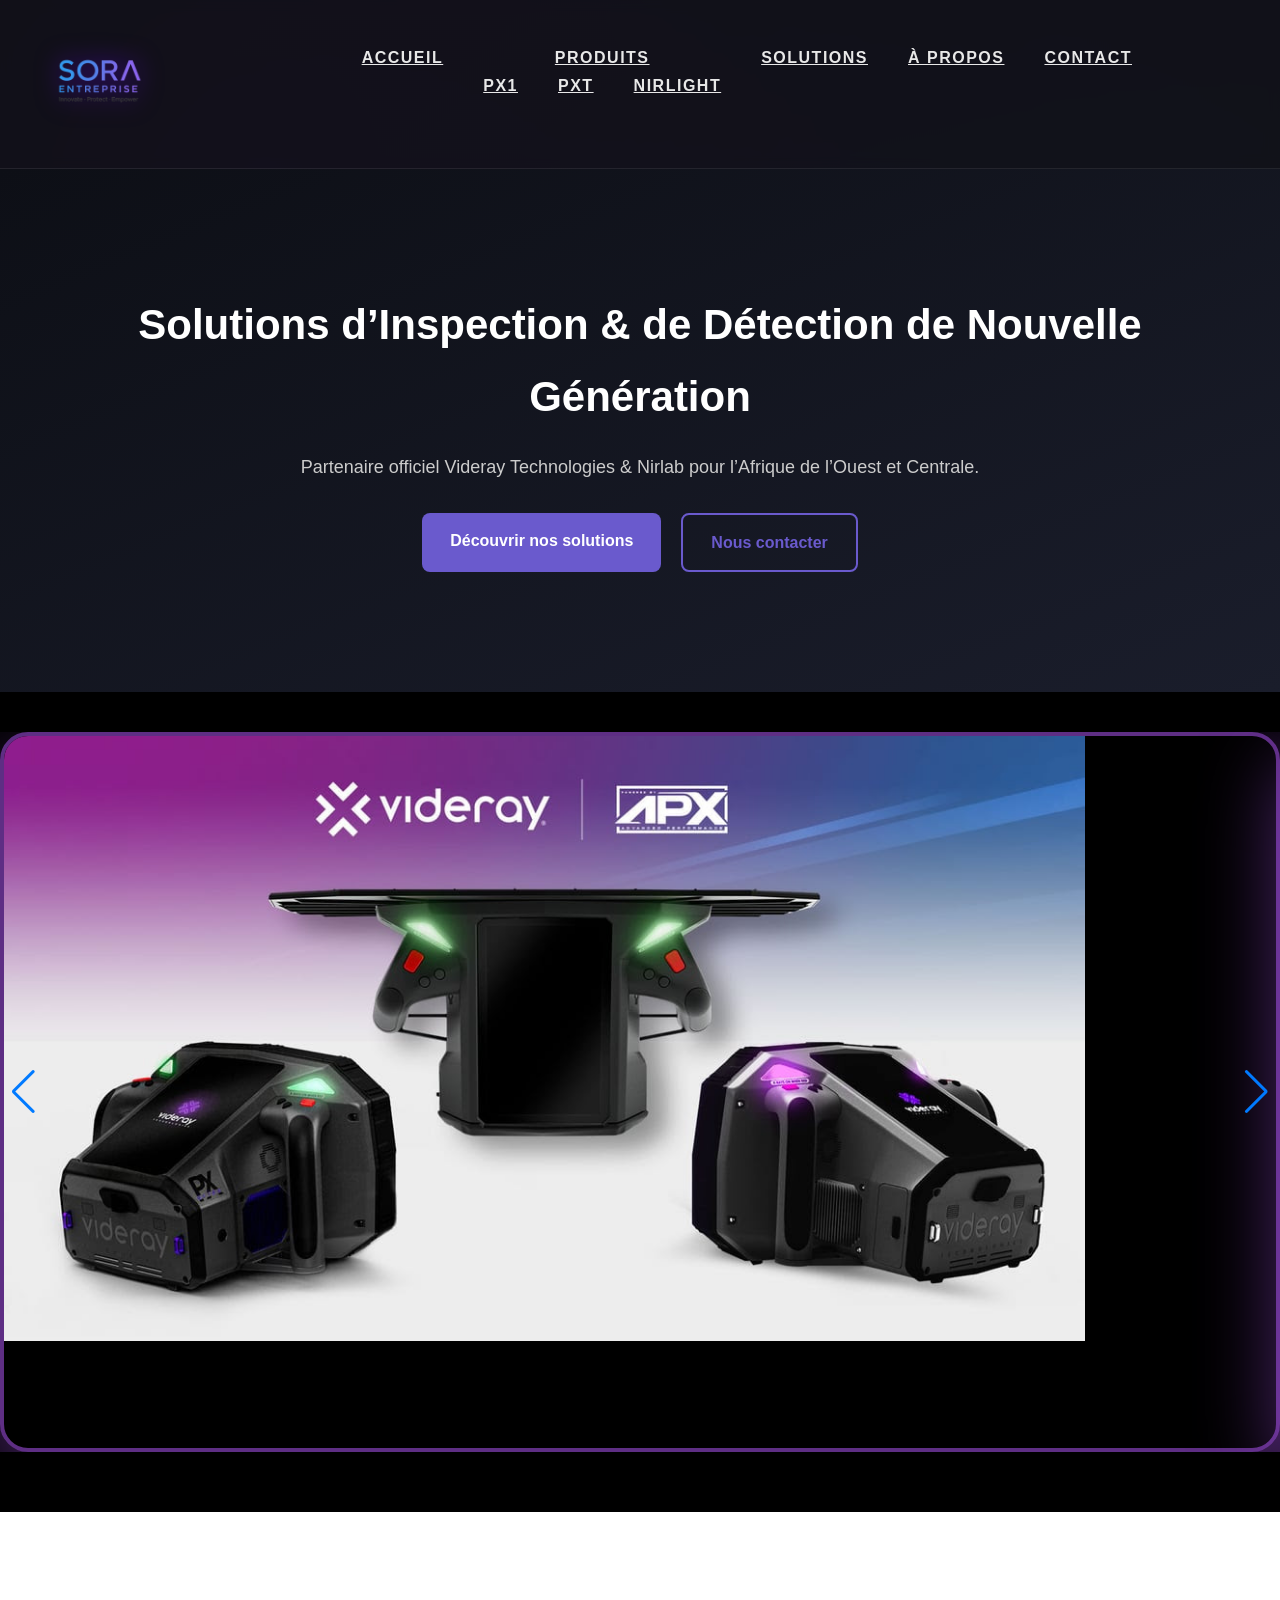
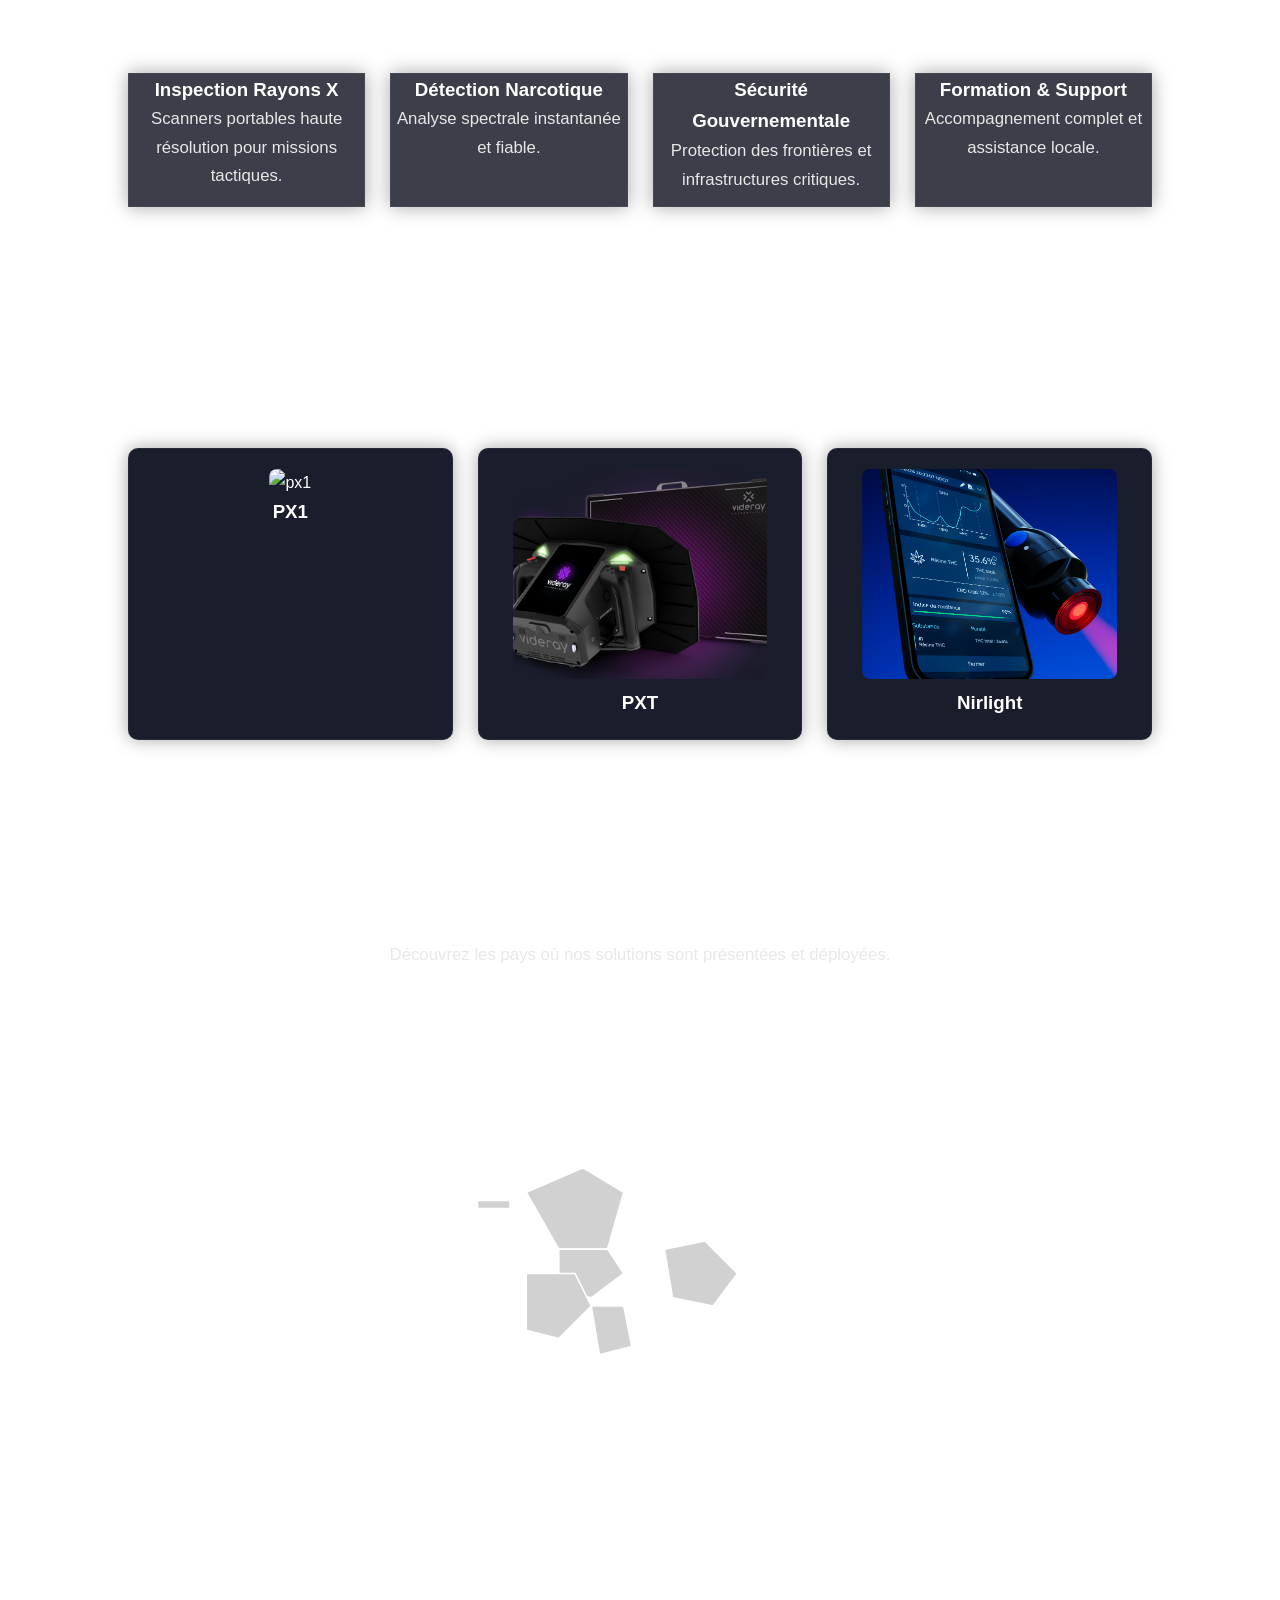
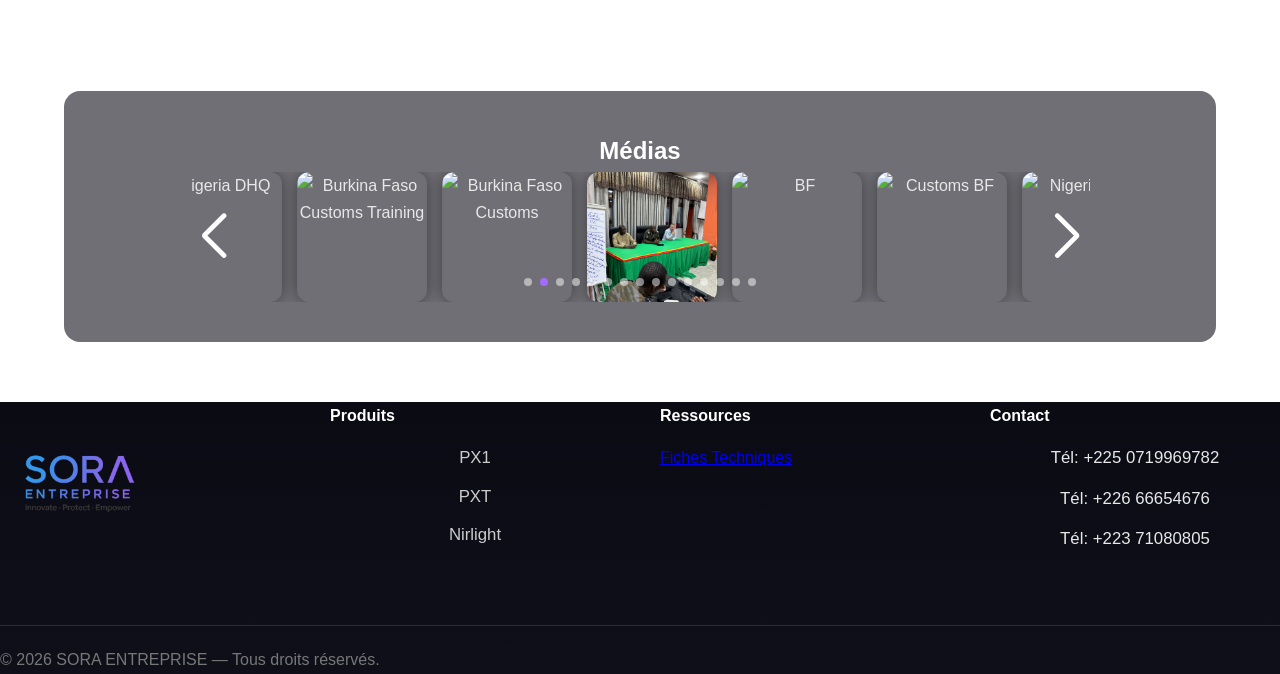
==== index.html @ 028296e5 "index.html update" ====
<!DOCTYPE html>
<html lang="fr">
<head>
    <meta charset="UTF-8">
    <meta name="viewport" content="width=device-width, initial-scale=1.0">
    <title>SORA ENTREPRISE – Solutions d’Inspection & Détection</title>
    <meta name="description" content="Solutions d’inspection, de détection et de sécurité pour les gouvernements, les douanes et les infrastructures critiques en Afrique de l’Ouest et Centrale.">
    <meta name="keywords" content="inspection rayons x, détection narcotique, sécurité Afrique, contrôle aux frontières, anti-contrebande, Videray, Nirlab">
    <link rel="stylesheet" href="https://unpkg.com/swiper/swiper-bundle.min.css">
    <link rel="stylesheet" href="styles.css">
</head>
<body>
<header>
    <div class="logo">
        <img src="logo.png" alt="logo">
    </div>
    <div class="mobile-menu-icon" onclick="toggleMenu()">☰</div>

    <nav>
        <ul>
            <li><a href="index.html" class="active">Accueil</a></li>

            <li class="dropdown">
                <a href="#">Produits</a>
                <ul class="dropdown-menu">
                    <li><a href="px1.html">PX1</a></li>
                    <li><a href="pxt.html">PXT</a></li>
                    <li><a href="nirlight.html">Nirlight</a></li>
                </ul>
            </li>

            <li><a href="solutions.html">Solutions</a></li>
            <li><a href="about.html">À propos</a></li>
            <li><a href="contact.html">Contact</a></li>

            <li class="lang-switch">
                <a href="index.html" class="flag fr"></a>
                <a href="en/index.html" class="flag en"></a>
            </li>
        </ul>
    </nav>
</header>
    
<!-- HERO -->
<section class="hero">
    <div class="hero-content">
        <h1>Solutions d’Inspection & de Détection de Nouvelle Génération</h1>
        <p>Partenaire officiel Videray Technologies & Nirlab pour l’Afrique de l’Ouest et Centrale.</p>

        <div class="hero-buttons">
            <a href="solutions.html" class="btn-primary">Découvrir nos solutions</a>
            <a href="contact.html" class="btn-secondary">Nous contacter</a>
        </div>
    </div>

</section>
<!-- SLIDER PRINCIPAL -->
<section class="modern-slider-section" id="accueil">
    <div class="swiper main-slider">
        <div class="swiper-wrapper">
            <div class="swiper-slide">
                <video autoplay muted loop playsinline poster="APX.jpg">
                    <source src="Media1 PX.mp4" type="video/mp4">
                </video>
            </div>
            <div class="swiper-slide">
                <video autoplay muted loop playsinline poster="APX.jpg">
                    <source src="ULTRA.mp4" type="video/mp4">
                </video>
            </div>   
            <div class="swiper-slide">
                <video autoplay muted loop playsinline poster="APX.jpg">
                    <source src="nirlab video.mp4" type="video/mp4">
                </video>
            </div>
            <div class="swiper-slide">
                <video autoplay muted loop playsinline poster="APX.jpg">
                    <source src="BANNER-4-PXT.mp4" type="video/mp4">
                </video>
            </div>
             <div class="swiper-slide">
                <video autoplay muted loop playsinline poster="APX.jpg">
                    <source src="LOGO-PXT-ANIMATION.mp4" type="video/mp4">
                </video>
            </div>
            <div class="swiper-slide">
                <img src="SEE THROUGH 1.jpg" alt="SEE THROUGH 1">
            </div>
     
        </div>
        <div class="swiper-button-next"></div>
        <div class="swiper-button-prev"></div>
        <div class="swiper-pagination"></div>
    </div>
</section>
        
<section class="solutions-home">
    <h2>Nos Solutions</h2>
    
    <div class="solutions-grid">
        <div class="solution-card">
            <h3>Inspection Rayons X</h3>
            <p>Scanners portables haute résolution pour missions tactiques.</p>
        </div>

        <div class="solution-card">
            <h3>Détection Narcotique</h3>
            <p>Analyse spectrale instantanée et fiable.</p>
        </div>

        <div class="solution-card">
            <h3>Sécurité Gouvernementale</h3>
            <p>Protection des frontières et infrastructures critiques.</p>
        </div>

        <div class="solution-card">
            <h3>Formation & Support</h3>
            <p>Accompagnement complet et assistance locale.</p>
        </div>
    </div>
</section>

<section class="products-home">
    <h2>Nos Produits</h2>

    <div class="products-grid">
        <a href="px1.html" class="product-card">
            <img src="px1.png" alt="px1">
            <h3>PX1</h3>
        </a>

        <a href="pxt.html" class="product-card">
            <img src="PXT.png" alt="PXT">
            <h3>PXT</h3>
        </a>

        <a href="nirlight.html" class="product-card">
            <img src="NIRLIGHT.png" alt="NIRLIGHT">
            <h3>Nirlight</h3>
        </a>
    </div>
</section>

<section class="africa-map-section">
    <h2>Présence en Afrique</h2>
    <p>Découvrez les pays où nos solutions sont présentées et déployées.</p>

    <div id="africa-map">

           <svg class="africa-map" viewBox="0 0 800 800">

    <!-- Mali -->
    <path id="ML" class="country" d="M260 260 L330 230 L380 260 L360 330 L300 330 Z" />

    <!-- Burkina Faso -->
    <path id="BF" class="country" d="M300 330 L360 330 L380 360 L340 390 L300 380 Z" />

    <!-- Côte d'Ivoire -->
    <path id="CI" class="country" d="M260 360 L320 360 L340 400 L300 440 L260 430 Z" />

    <!-- Ghana -->
    <path id="GH" class="country" d="M340 400 L380 400 L390 450 L350 460 Z" />

    <!-- Nigeria -->
    <path id="NGA" class="country" d="M430 330 L480 320 L520 360 L490 400 L440 390 Z" />

    <!-- Gambie -->
    <path id="GMB" class="country" d="M200 270 L240 270 L240 280 L200 280 Z" />

</svg>
    </div>
    <div id="country-info" class="country-info">
        <h3 id="country-name"></h3>
        <p id="country-details"></p>
    </div>
</section>
    
<section class="media-section">
    <h2>Médias</h2>

    <div class="media-slider swiper">
        
        <!-- WRAPPER -->
        <div class="swiper-wrapper">

            <div class="swiper-slide media-slide">
                <img src="ASEC 2025- Ethiopia.jpeg" alt="ASEC 2025- Ethiopia" onclick="openLightbox(this)">
            </div>

            <div class="swiper-slide media-slide">
                <img src="Nigeria DHQ.jpeg" alt="Nigeria DHQ" onclick="openLightbox(this)">
            </div>

            <div class="swiper-slide media-slide">
                <img src="Burkina Faso Customs Training.jpg" alt="Burkina Faso Customs Training" onclick="openLightbox(this)">
            </div>

            <div class="swiper-slide media-slide">
                <img src="Burkina Faso Customs.jpg" alt="Burkina Faso Customs" onclick="openLightbox(this)">
            </div>

            <div class="swiper-slide media-slide">
                <img src="Customs Training BF.jpg" alt="Customs Training BF" onclick="openLightbox(this)">
            </div>

            <div class="swiper-slide media-slide">
                <img src="BF.jpg" alt="BF" onclick="openLightbox(this)">
            </div>

            <div class="swiper-slide media-slide">
                <img src="Customs BF.jpg" alt="Customs BF" onclick="openLightbox(this)">
            </div>

            <div class="swiper-slide media-slide">
                <img src="Nigeria DHQ.jpeg" alt="Nigeria DHQ" onclick="openLightbox(this)">
            </div>

            <div class="swiper-slide media-slide">
                <img src="Nigeria DHQ Demo (2).jpeg" alt="Nigeria DHQ Demo (2)" onclick="openLightbox(this)">
            </div>

            <div class="swiper-slide media-slide">
                <img src="Nigeria DHQ Demo.jpeg" alt="Nigeria DHQ Demo" onclick="openLightbox(this)">
            </div>

            <div class="swiper-slide media-slide">
                <img src="Cote d'ivoire Training.jpeg" alt="Cote d'ivoire Training" onclick="openLightbox(this)">
            </div>

            <div class="swiper-slide media-slide">
                <img src="GSPR Traning- CI.jpeg" alt="GSPR Traning- CI" onclick="openLightbox(this)">
            </div>

            <div class="swiper-slide media-slide">
                <img src="CI Training.jpeg" alt="CI Training" onclick="openLightbox(this)">
            </div>

            <div class="swiper-slide media-slide">
                <img src="Training GSPR- CI.jpeg" alt="Training GSPR- CI" onclick="openLightbox(this)">
            </div>

            <div class="swiper-slide media-slide">
                <img src="ASEC 2025 Addis.jpeg" alt="ASEC 2025 Addis" onclick="openLightbox(this)">
            </div>

        </div>

        <!-- BOUTONS -->
        <div class="swiper-button-next media-next"></div>
        <div class="swiper-button-prev media-prev"></div>

        <!-- PAGINATION -->
        <div class="swiper-pagination media-pagination"></div>

    </div>
</section>
    
<footer class="footer">
    <div class="footer-container">

        <div class="footer-col">
            <img src="logo.png" alt="logo" class="footer-logo">
        </div>

        <div class="footer-col">
            <h4>Produits</h4>
            <ul>
                <li><a href="px1.html">PX1</a></li>
                <li><a href="pxt.html">PXT</a></li>
                <li><a href="nirlight.html">Nirlight</a></li>
            </ul>
        </div>

        <div class="footer-col">
            <h4>Ressources</h4>
            <ul>
                <a href="fiches-techniques">Fiches Techniques</a>
            </ul>
        </div>

        <div class="footer-col">
            <h4>Contact</h4>
            <p>Tél: +225 0719969782</p>
            <p>Tél: +226 66654676</p>
            <p>Tél: +223 71080805</p>
        </div>

    </div>

    <div class="footer-bottom">
          © 2026 SORA ENTREPRISE — Tous droits réservés.
    </div>
</footer>

<script src="https://unpkg.com/swiper/swiper-bundle.min.js"></script>
<script src="script.js"></script>

<div id="lightbox" class="lightbox">
    <img id="lightbox-img" src="">
</div>

</body>
</html>
---- styles.css ----
/* RESET */
* {
    margin: 0;
    padding: 0;
    box-sizing: border-box;
}

/* BACKGROUND PREMIUM (Option 1) */
body {
    font-family: 'Inter', sans-serif;
    background: linear-gradient(135deg, #0f0f17, #1a1033, #0d1a2b);
    background-attachment: fixed;
    color: #e8e8e8;
    line-height: 1.7;
}

/* Effet lumineux subtil */
body::before {
    content: "";
    position: fixed;
    inset: 0;
    background: radial-gradient(circle at 20% 20%, rgba(106,0,255,0.15), transparent 60%),
                radial-gradient(circle at 80% 80%, rgba(0,180,255,0.12), transparent 60%);
    pointer-events: none;
    z-index: -1;
}

h1, h2, h3 {
    font-family: 'Poppins', sans-serif;
    font-weight: 700;
    color: #ffffff;
}

p, li {
    text-align: Center;
    font-size: 1.05rem;
    margin-bottom: 12px;
}
header {
    background: rgba(17,18,22,0.85);
    backdrop-filter: blur(6px);
    padding: 20px 40px;
    border-bottom: 1px solid rgba(255,255,255,0.08);
    display: flex;
    justify-content: space-between;
    align-items: center;
    position: sticky;
    top: 0;
    z-index: 999;
    animation: headerFade 0.8s ease forwards;
    opacity: 0;
    transform: translateY(-20px);
}

@keyframes headerFade {
    to { opacity: 1; transform: translateY(0); }
}

/* LOGO AGRANDI */
.logo img {
    height: 120px;
    filter: drop-shadow(0 0 12px rgba(106,0,255,0.6));
    transition: 0.3s ease;
}

.logo img:hover {
    transform: scale(1.05);
    filter: drop-shadow(0 0 18px rgba(106,0,255,0.9));
}

/* MENU */
nav ul {
    list-style: none;
    display: flex;
    gap: 40px;
}

nav ul li a {
    text-transform: uppercase;
    font-weight: 700;
    letter-spacing: 1.5px;
    font-size: 1rem;
    color: #e8e8e8;
    position: relative;
    transition: 0.3s ease;
}

nav ul li a:hover {
    color: #6a00ff;
    text-shadow: 0 0 8px rgba(106,0,255,0.8);
}

nav ul li a::after {
    content: "";
    position: absolute;
    bottom: -6px;
    left: 0;
    width: 0%;
    height: 2px;
    background: #6a00ff;
    box-shadow: 0 0 8px rgba(106,0,255,0.8);
    transition: width 0.3s ease;
}

nav ul li a:hover::after {
    width: 100%;
}

/* SLIDER PRINCIPAL */
.modern-slider-section {
    padding: 40px 0 60px;
     background:#000;
}
.main-slider .swiper-slide {
     aspect-ratio:16/9; 
     border-radius:28px; 
     overflow:hidden; 
     border:4px solid rgba(157,78,221,0.6); 
     box-shadow:0 30px 80px rgba(157,78,221,0.5);
}
.main-slider .swiper-slide-active { 
    border-color:#ff69b4; 
    box-shadow:0 40px 100px rgba(255,105,180,0.6); 
    transform:scale(1.08); 
}
.main-slider video,
.main-slider img {
    width: 85%;
    height: 85%;
    object-fit: cover;
}

/* LANG SWITCH */
.lang-switch {
    display: flex;
    gap: 12px;
    align-items: center;
}

.flag {
    width: 28px;
    height: 20px;
    background-size: cover;
    border-radius: 4px;
    transition: transform 0.25s ease, box-shadow 0.25s ease;
}

.flag:hover {
    transform: scale(1.2);
    box-shadow: 0 0 8px #6a5acd;
}

.flag.fr { background-image: url('images/flag-fr.png'); }
.flag.en { background-image: url('images/flag-en.png'); }

/* MOBILE MENU */
.mobile-menu-icon {
    display: none;
    font-size: 28px;
    cursor: pointer;
    color: white;
}

/* HERO */
.hero {
    padding: 120px 10%;
    text-align: Center;
    background: linear-gradient(to bottom right, #0d0f16, #1a1d2b);
}

.hero h1 {
    font-size: 42px;
    margin-bottom: 20px;
}

.hero p {
    font-size: 18px;
    color: #cccccc;
}

.hero-buttons {
    margin-top: 30px;
    display: flex;
    justify-content: Center;
    gap: 20px;
}

.btn-primary,
.btn-secondary {
    padding: 14px 28px;
    border-radius: 8px;
    font-weight: 600;
    text-decoration: none;
}

.btn-primary {
    background-color: #6a5acd;
    color: white;
}

.btn-secondary {
    background-color: transparent;
    border: 2px solid #6a5acd;
    color: #6a5acd;
}

.btn-primary:hover,
.btn-secondary:hover {
    opacity: 0.8;
}
/* =========================================================
   SOLUTIONS
========================================================= */
.solutions-home {
    padding: 80px 10%;
    text-align: Center;
}

.solutions-grid {
    display: grid;
    grid-template-columns: repeat(4, 1fr);
    gap: 25px;
    margin-top: 40px;
}

.solution-card, .product-card {
    background: rgba(26,29,43,0.85);
    border: 1px solid rgba(255,255,255,0.05);
    box-shadow: 0 0 18px rgba(0,0,0,0.35);
    backdrop-filter: blur(4px);
}
/* =========================================================
   PRODUCTS
========================================================= */
.products-home {
    padding: 80px 10%;
    text-align: Center;
}

.products-grid {
    display: grid;
    grid-template-columns: repeat(3, 1fr);
    gap: 25px;
    margin-top: 40px;
}

.product-card {
    background-color: #1a1d2b;
    padding: 20px;
    border-radius: 10px;
    text-decoration: none;
    color: white;
    text-align: center;
    transition: 0.3s;
}

.product-card:hover {
    transform: translateY(-5px);
    box-shadow: 0 0 12px rgba(106,0,255,0.4);
}

.product-card img {
    width: 90%;
    height: 210px;
    object-fit: cover;
    border-radius: 8px;
}

/* =========================================================
   AFRICA MAP
========================================================= */
.africa-map-section {
    text-align: Center;
    margin-top: 80px;
}

.africa-map {
    width: 100%;
    max-width: 650px;
    height: auto;
    display: block;
    margin: 0 auto;
}

.country {
    fill: #d1d1d1;
    stroke: #ffffff;
    stroke-width: 2;
    transition: 0.3s;
}

.country:hover {
    fill: #4b5bff;
    filter: drop-shadow(0 0 10px rgba(75,91,255,0.8));
}

.country-info {
    margin-top: 30px;
    background-color: #1a1d2b;
    padding: 20px;
    border-radius: 10px;
    display: none;
}

/* =========================================================
   MEDIA + SLIDER
========================================================= */
.media-section {
    padding: 40px 20px;
    text-align: center;
    background: rgba(15,15,25,0.6);
    border-radius: 16px;
    width: 90%;
    margin: 60px auto;
}

/* Conteneur du slider */
.media-slider {
    max-width: 900px;
    margin: 0 auto;
    overflow: hidden;
}

/* Taille fixe des slides */
.media-slide {
    width: 130px !important;
    height: 130px !important;
    display: flex;
    justify-content: center;
    align-items: center;
    transition: transform 0.35s ease, box-shadow 0.35s ease;
    transform-style: preserve-3d;
}

/* Images */
.media-slide img {
    width: 100%;
    height: 100%;
    object-fit: cover;
    border-radius: 12px;
    box-shadow: 0 0 15px rgba(0,0,0,0.45);
    transition: transform 0.35s ease, box-shadow 0.35s ease;
}

/* Hover 3D */
.media-slide:hover {
    transform: scale(1.15) rotateY(12deg);
    box-shadow: 0 0 25px rgba(106,0,255,0.6);
}

/* Boutons Swiper */
.media-next,
.media-prev {
    color: white;
    font-weight: bold;
    transition: 0.3s;
}

.media-next:hover,
.media-prev:hover {
    color: #a56bff;
}

/* Pagination */
.media-pagination .swiper-pagination-bullet {
    background: #fff;
    opacity: 0.5;
}

.media-pagination .swiper-pagination-bullet-active {
    background: #a56bff;
    opacity: 1;
}
/* =========================================================
   FOOTER
========================================================= */
.footer {
    background: linear-gradient(180deg, #0b0b14, #0f0f1a);
}

.footer-container {
    display: grid;
    grid-template-columns: repeat(4, 1fr);
    gap: 40px;
}

.footer-logo {
    height: 160px;
    margin-bottom: 15px;
}

.footer-col h4 {
    color: white;
    margin-bottom: 15px;
}

.footer-col ul {
    list-style: none;
}

.footer-col ul li {
    margin-bottom: 10px;
}

.footer-col ul li a {
    color: #cccccc;
    text-decoration: none;
}

.footer-col ul li a:hover {
    color: #6a5acd;
}

.footer-bottom {
    text-align: Justify;
    margin-top: 40px;
    padding-top: 20px;
    border-top: 1px solid #262a3a;
    color: #777;
}

/* =========================================================
   RESPONSIVE
========================================================= */

@media (max-width: 900px) {

    /* MENU MOBILE */
    nav ul {
        display: none;
        flex-direction: column;
        background: rgba(10,10,20,0.95);
        position: absolute;
        top: 80px;
        right: 0;
        width: 60%;
        padding: 20px;
        border-left: 1px solid rgba(255,255,255,0.1);
        border-bottom: 1px solid rgba(255,255,255,0.1);
    }

    nav ul.show {
        display: flex;
        animation: slideIn 0.3s ease forwards;
    }

    @keyframes slideIn {
        from { opacity: 0; transform: translateX(20px); }
        to { opacity: 1; transform: translateX(0); }
    }

    .mobile-menu-icon {
        display: block;
        font-size: 32px;
        cursor: pointer;
    }

    /* LOGO */
    .logo img {
        height: 110px;
    }

    /* GRILLES */
    .solutions-grid {
        grid-template-columns: repeat(2, 1fr);
    }

    .products-grid {
        grid-template-columns: repeat(2, 1fr);
    }

    .footer-container {
        grid-template-columns: repeat(2, 1fr);
    }
}

@media (max-width: 600px) {

    h1 { font-size: 28px; }
    h2 { font-size: 22px; }
    p { font-size: 16px; }

    .solutions-grid,
    .products-grid,
    .footer-container {
        grid-template-columns: 1fr;
    }

    .hero {
        padding: 80px 5%;
    }

    .btn-primary,
    .btn-secondary {
        padding: 12px 20px;
        font-size: 16px;
    }

    .logo img {
        height: 85px;
    }
}
.lightbox {
    position: fixed;
    top: 0;
    left: 0;
    width: 100vw;
    height: 100vh;
    background: rgba(0,0,0,0.85);
    backdrop-filter: blur(8px);
    display: none;
    justify-content: center;
    align-items: center;
    z-index: 999999999; /* passe devant TOUT */
    cursor: pointer; /* montre que c'est cliquable */
}

.lightbox img {
    max-width: 90%;
    max-height: 90%;
    border-radius: 12px;
    animation: zoomIn 0.4s ease;
    pointer-events: none; /* L’IMAGE NE BLOQUE PAS LE CLIC */
}

@keyframes zoomIn {
    from { transform: scale(0.6); opacity: 0; }
    to { transform: scale(1); opacity: 1; }
}

.fiches-techniques-section {
    width: 90%;
    margin: 60px auto;
    padding: 40px;
    background: rgba(15,15,25,0.6);
    border-radius: 16px;
    color: white;
    text-align: center;
}

.fiche-intro {
    font-size: 18px;
    opacity: 0.9;
    margin-bottom: 40px;
}

.fiche-block {
    margin-bottom: 80px;
}

.fiche-block h2 {
    color: #a56bff;
    margin-bottom: 10px;
}

.fiche-description {
    opacity: 0.85;
    margin-bottom: 20px;
}

.pdf-viewer-container {
    width: 100%;
    height: 800px;
    margin: 30px auto;
    border-radius: 14px;
    overflow: hidden;
    box-shadow: 0 0 25px rgba(0,0,0,0.4);
}

.pdf-viewer {
    width: 100%;
    height: 100%;
    border: none;
}

.fiche-btn {
    display: inline-block;
    margin-top: 20px;
    padding: 14px 26px;
    background: linear-gradient(135deg, #6a00ff, #3b0b99);
    color: white;
    border-radius: 12px;
    text-decoration: none;
    font-weight: 600;
    font-size: 16px;
    letter-spacing: 0.5px;
    transition: 0.3s ease;
    box-shadow: 0 0 15px rgba(106,0,255,0.4);
}

.fiche-btn:hover {
    transform: scale(1.07);
    box-shadow: 0 0 25px rgba(106,0,255,0.7);
}
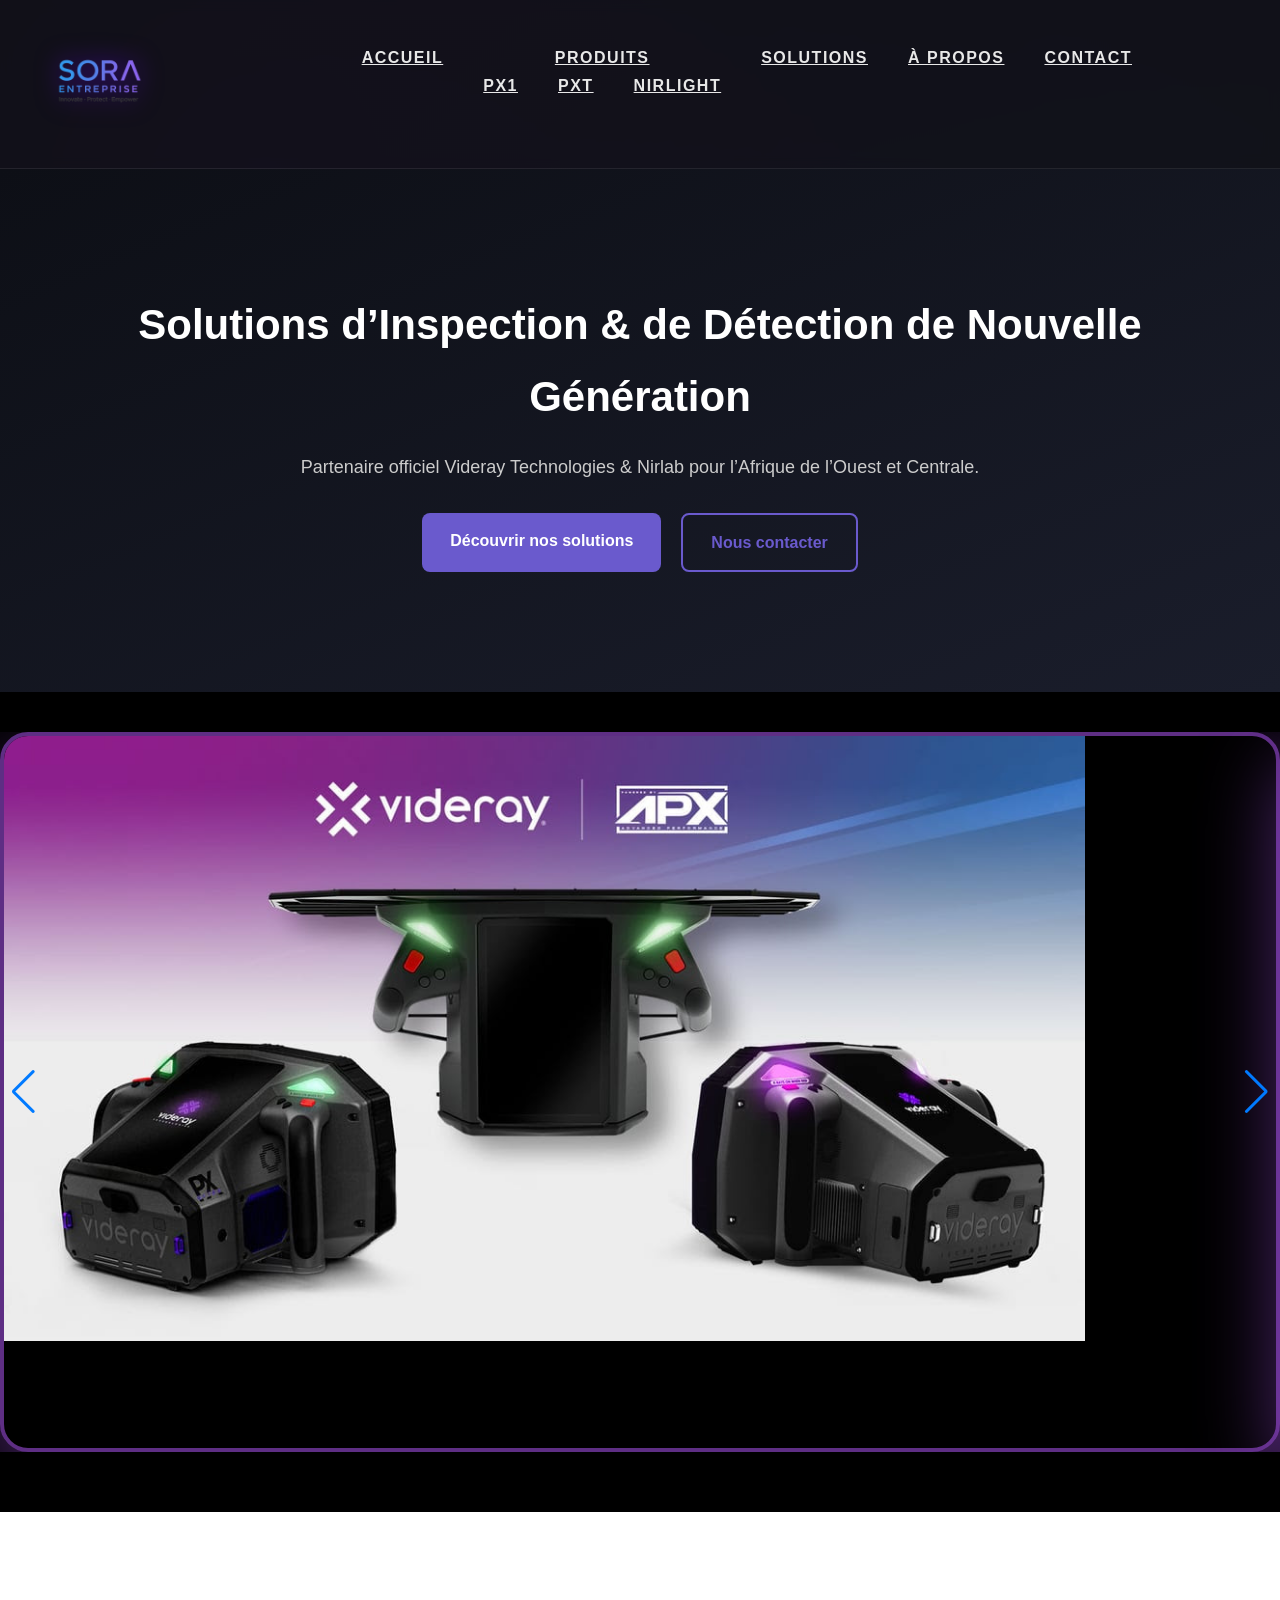
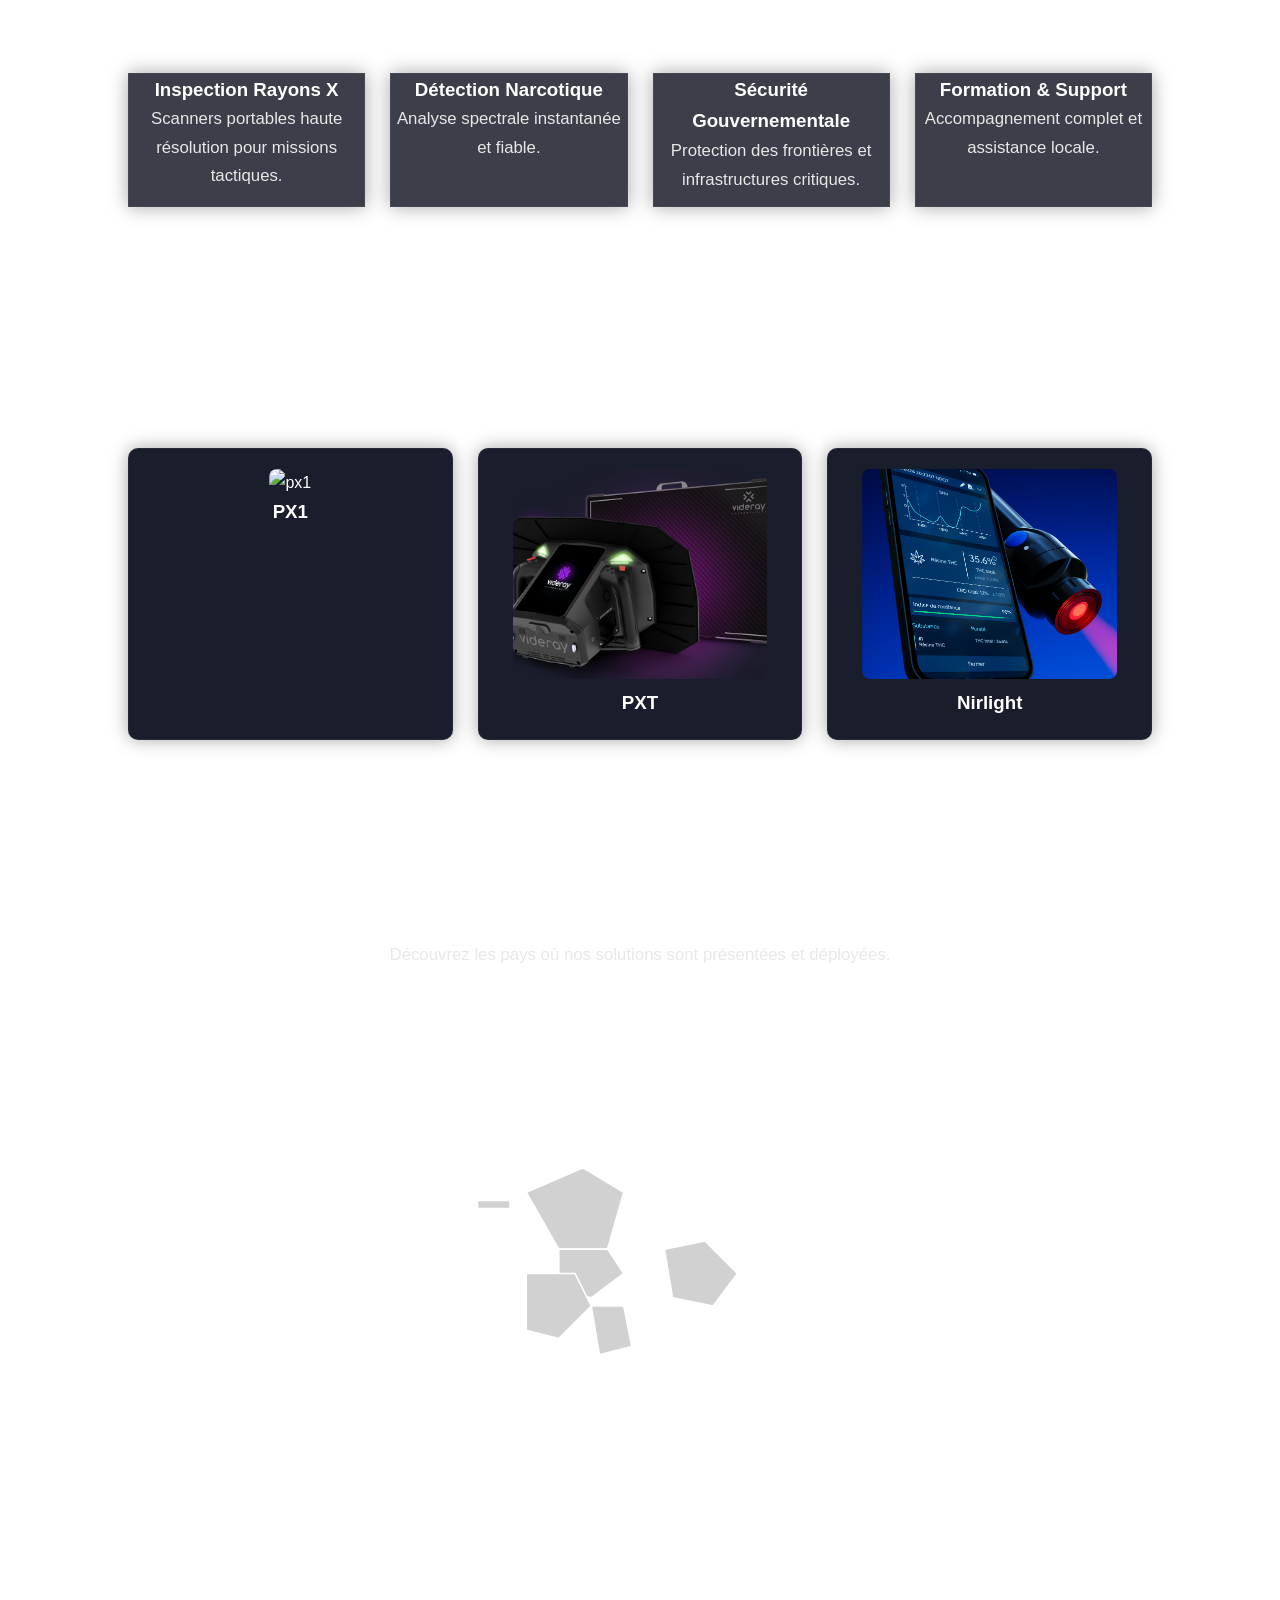
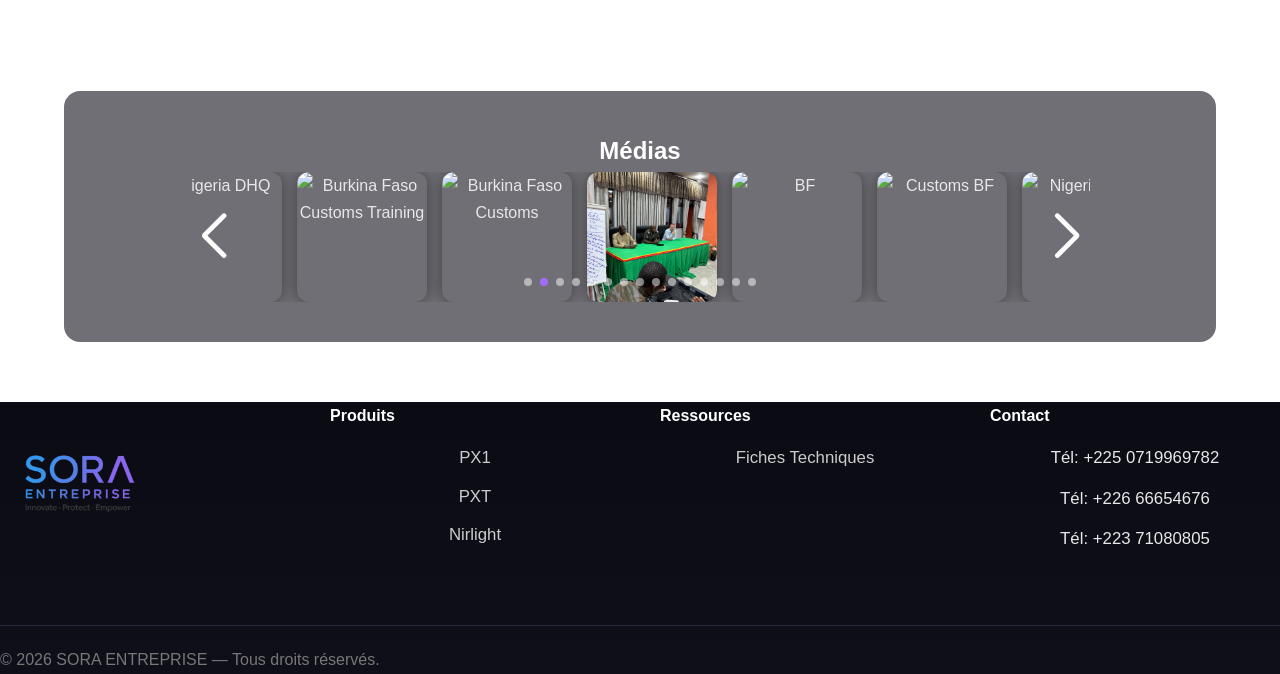
==== commit 48e154fb: "index.html update" ====
--- a/index.html
+++ b/index.html
@@ -274,7 +274,7 @@
         <div class="footer-col">
             <h4>Ressources</h4>
             <ul>
-                <a href="fiches-techniques">Fiches Techniques</a>
+                <li><a href="fiches-techniques">Fiches Techniques</a></li>
             </ul>
         </div>
 
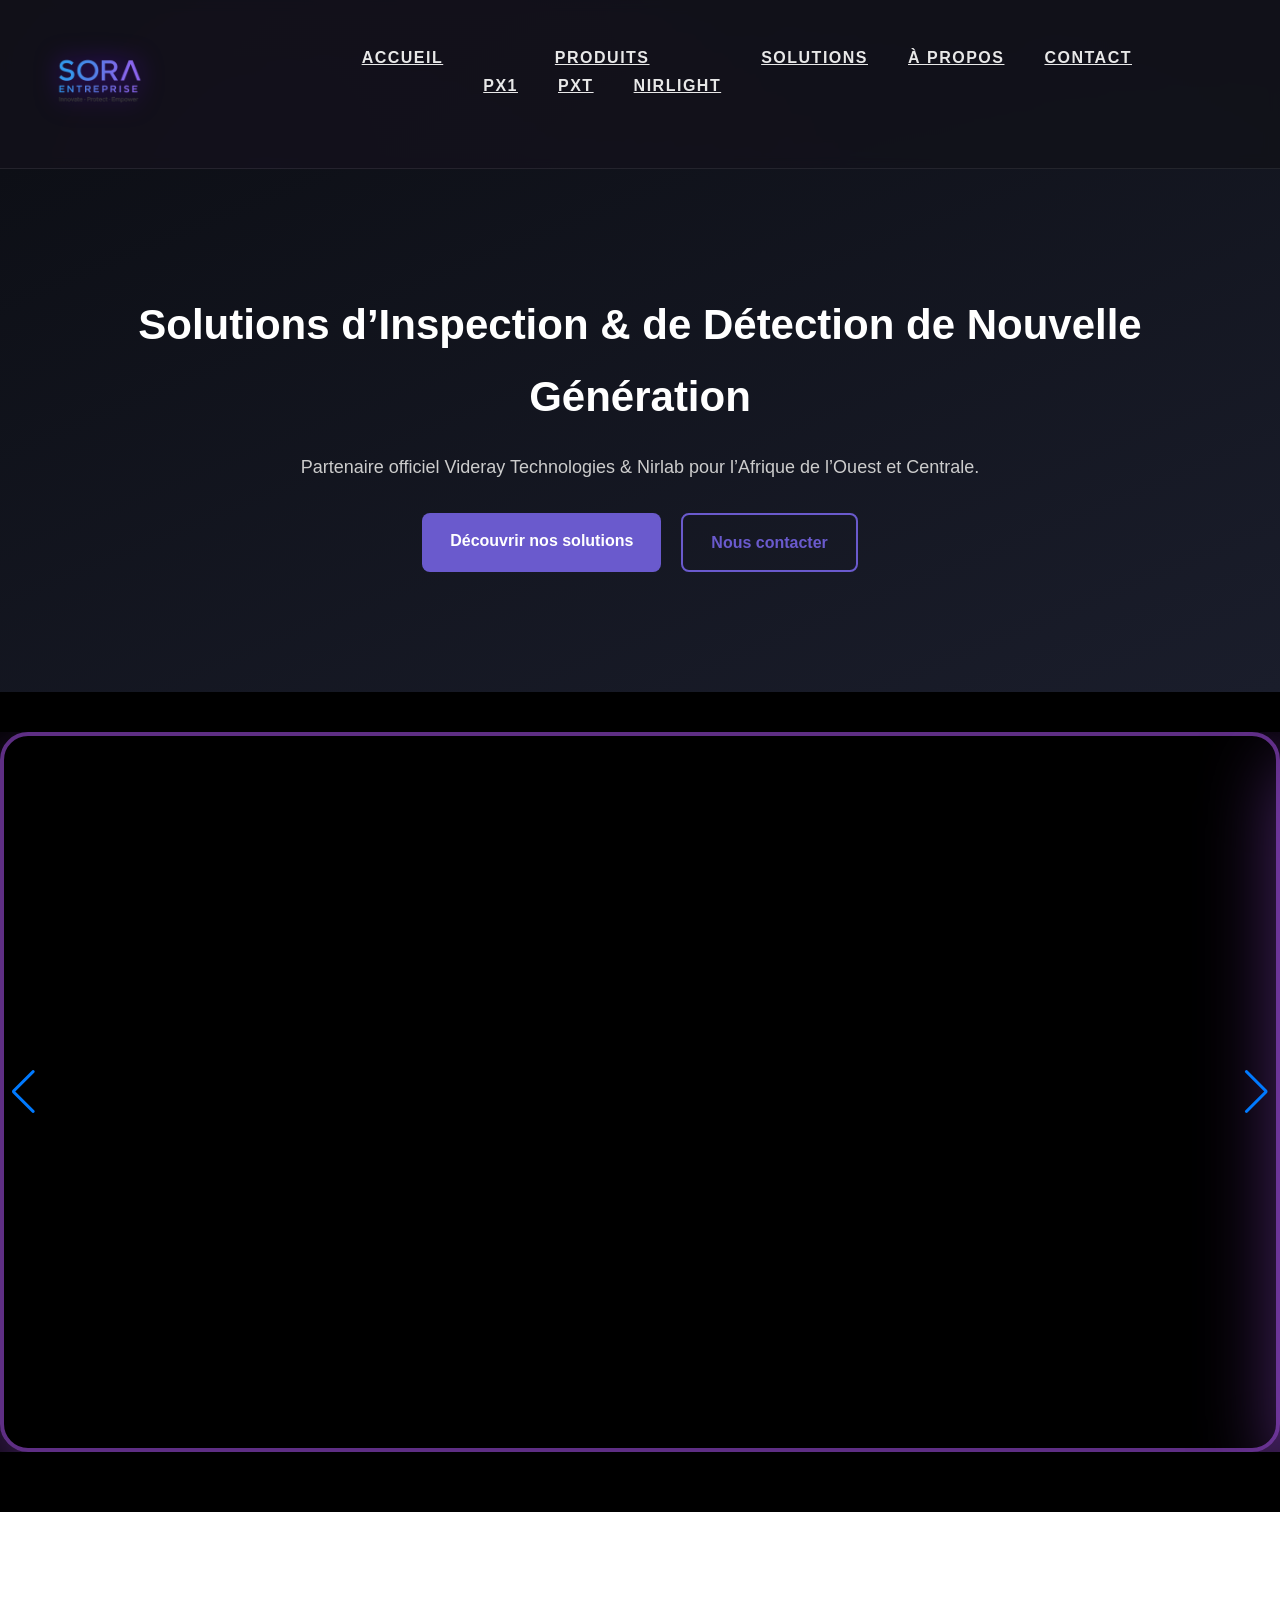
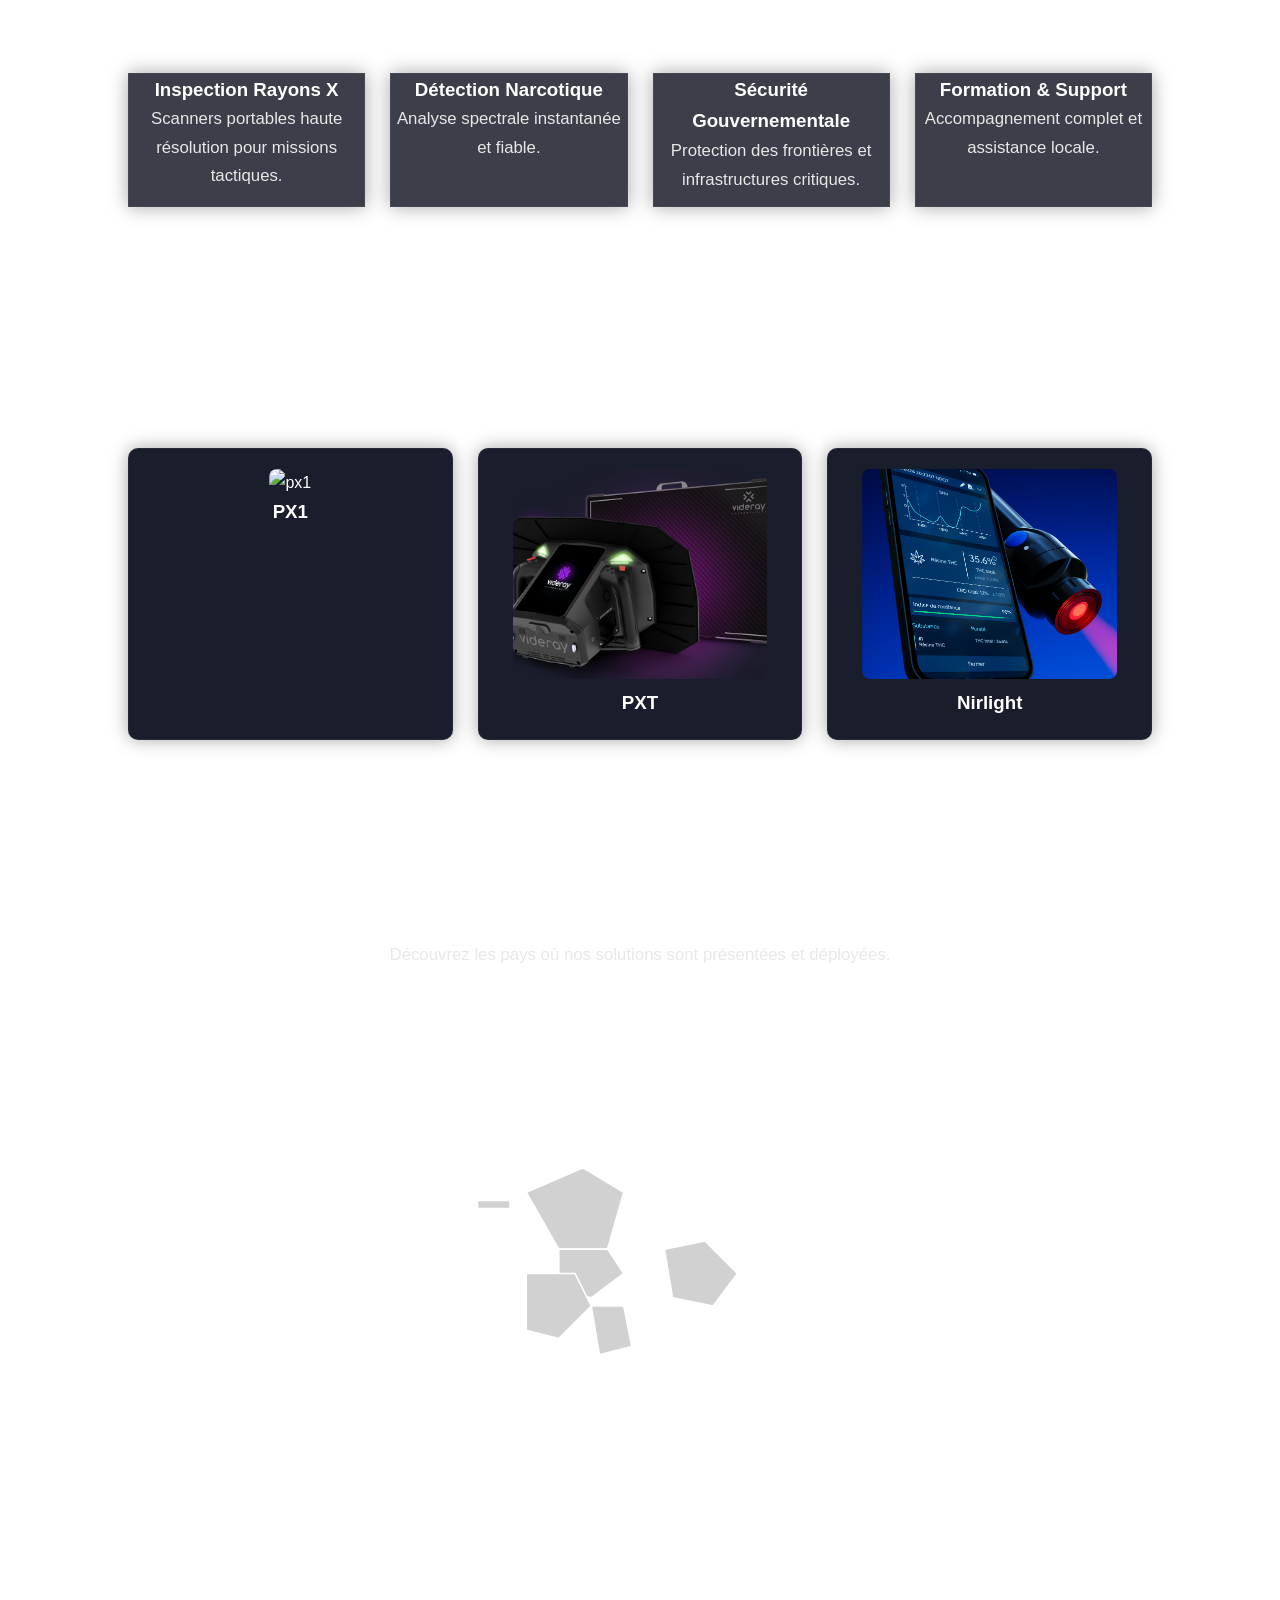
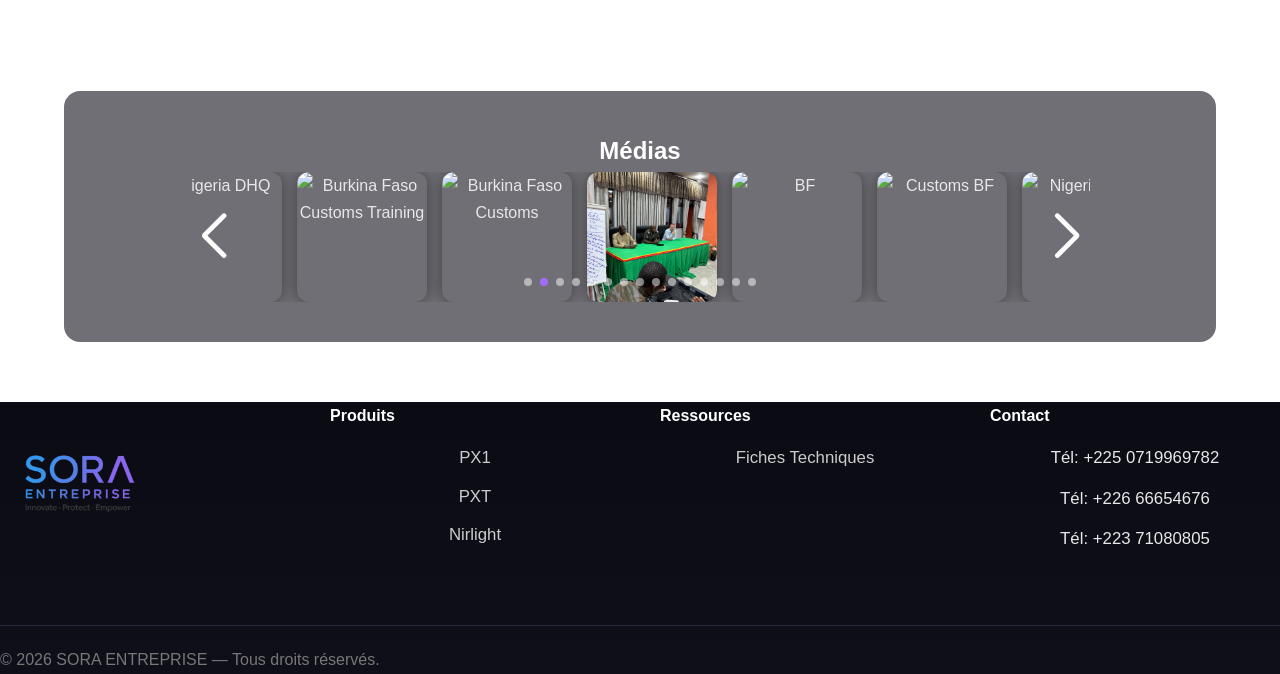
==== commit f60c78a8: "index.html update" ====
--- a/index.html
+++ b/index.html
@@ -59,32 +59,32 @@
     <div class="swiper main-slider">
         <div class="swiper-wrapper">
             <div class="swiper-slide">
-                <video autoplay muted loop playsinline poster="APX.jpg">
-                    <source src="Media1 PX.mp4" type="video/mp4">
-                </video>
-            </div>
-            <div class="swiper-slide">
-                <video autoplay muted loop playsinline poster="APX.jpg">
-                    <source src="ULTRA.mp4" type="video/mp4">
+                <video autoplay muted loop playsinline preload="none" poster="media/APX.jpg">
+                    <source src="media/Media1-PX.mp4" type="video/mp4">
+                </video>
+            </div>
+            <div class="swiper-slide">
+                <video autoplay muted loop playsinline preload="none" poster="media/APX.jpg">
+                    <source src="media/ULTRA.mp4" type="video/mp4">
                 </video>
             </div>   
             <div class="swiper-slide">
-                <video autoplay muted loop playsinline poster="APX.jpg">
-                    <source src="nirlab video.mp4" type="video/mp4">
-                </video>
-            </div>
-            <div class="swiper-slide">
-                <video autoplay muted loop playsinline poster="APX.jpg">
-                    <source src="BANNER-4-PXT.mp4" type="video/mp4">
+                <video autoplay muted loop playsinline preload="none" poster="media/APX.jpg">
+                    <source src="media/nirlab-video.mp4" type="video/mp4">
+                </video>
+            </div>
+            <div class="swiper-slide">
+                <video autoplay muted loop playsinline preload="none" poster="media/APX.jpg">
+                    <source src="media/BANNER-4-PXT.mp4" type="video/mp4">
                 </video>
             </div>
              <div class="swiper-slide">
-                <video autoplay muted loop playsinline poster="APX.jpg">
-                    <source src="LOGO-PXT-ANIMATION.mp4" type="video/mp4">
-                </video>
-            </div>
-            <div class="swiper-slide">
-                <img src="SEE THROUGH 1.jpg" alt="SEE THROUGH 1">
+                <video autoplay muted loop playsinline preload="none" poster="media/APX.jpg">
+                    <source src="media/LOGO-PXT-ANIMATION.mp4" type="video/mp4">
+                </video>
+            </div>
+            <div class="swiper-slide">
+                <img src="media/SEE-THROUGH-1.jpg" loading="lazy" alt="SEE-THROUGH-1">
             </div>
      
         </div>
@@ -274,7 +274,7 @@
         <div class="footer-col">
             <h4>Ressources</h4>
             <ul>
-                <li><a href="fiches-techniques">Fiches Techniques</a></li>
+                <li><a href="fiches-techniques.html">Fiches Techniques</a></li>
             </ul>
         </div>
 
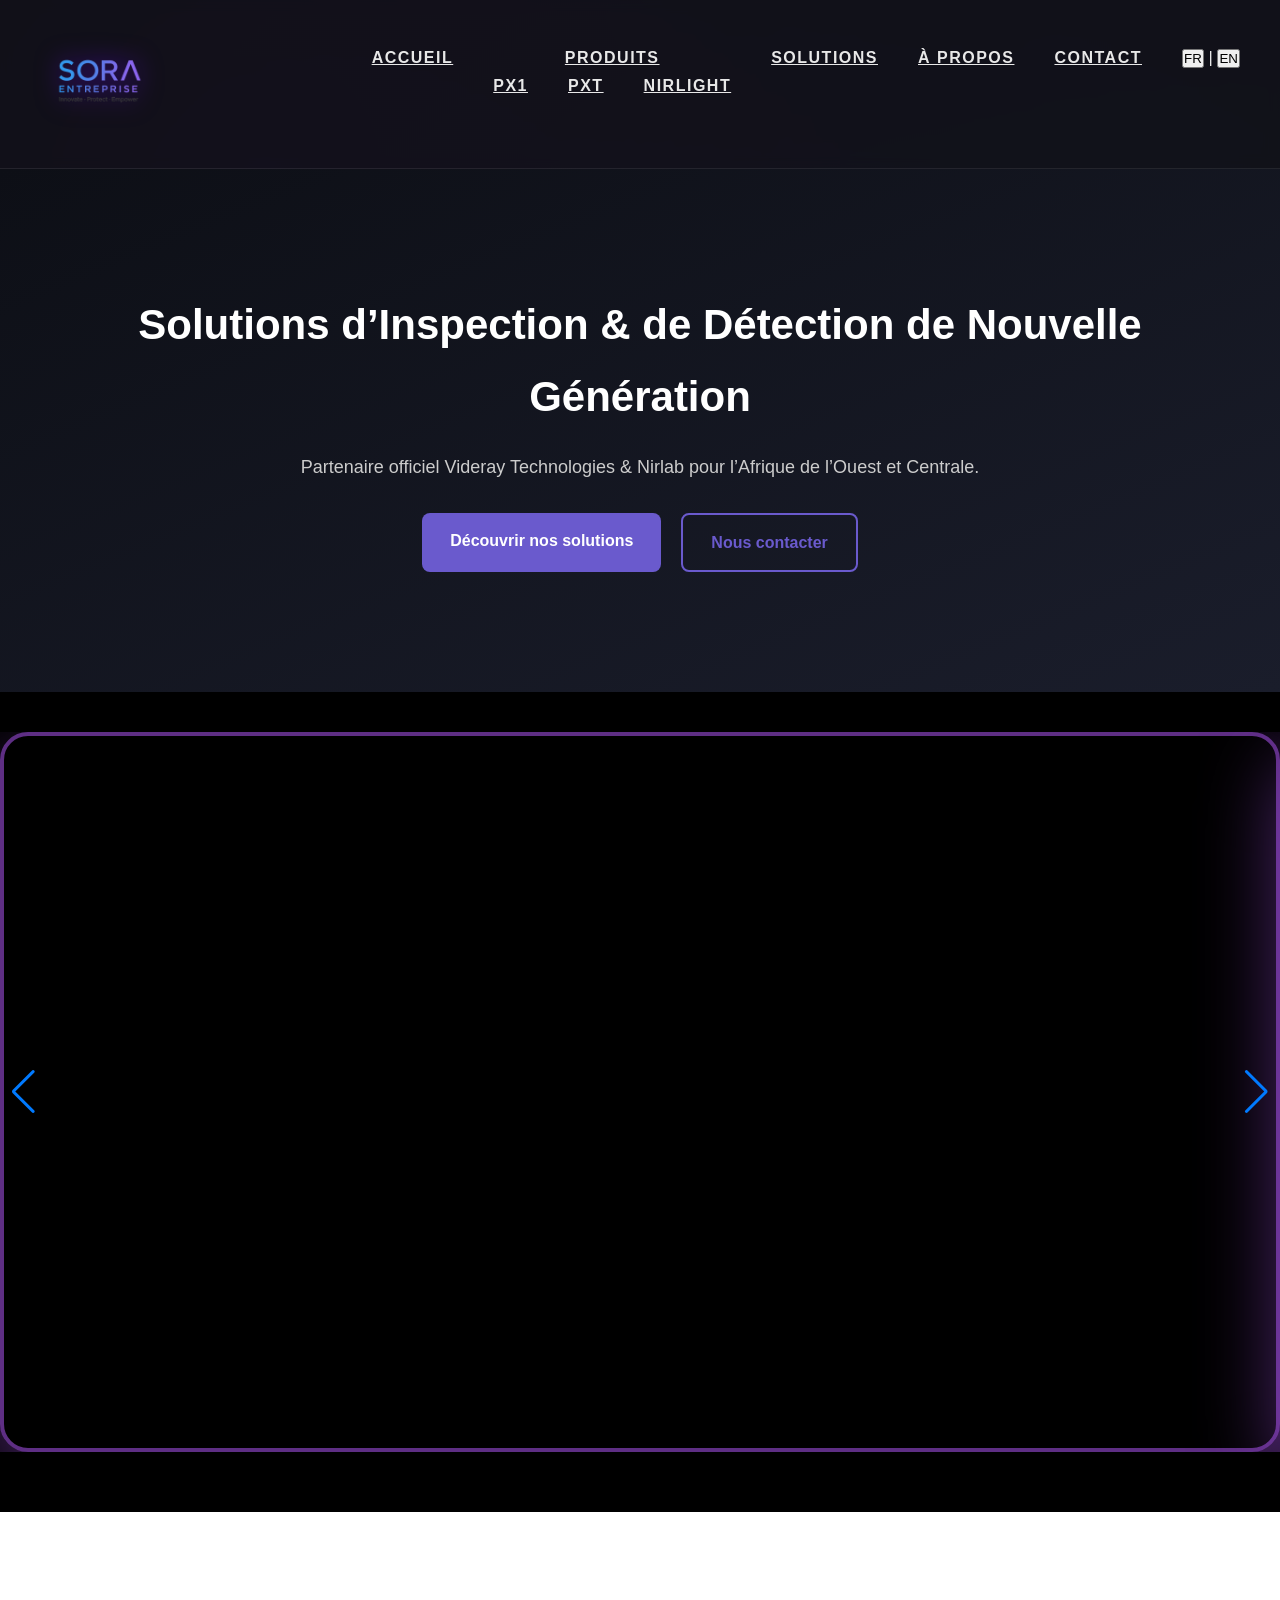
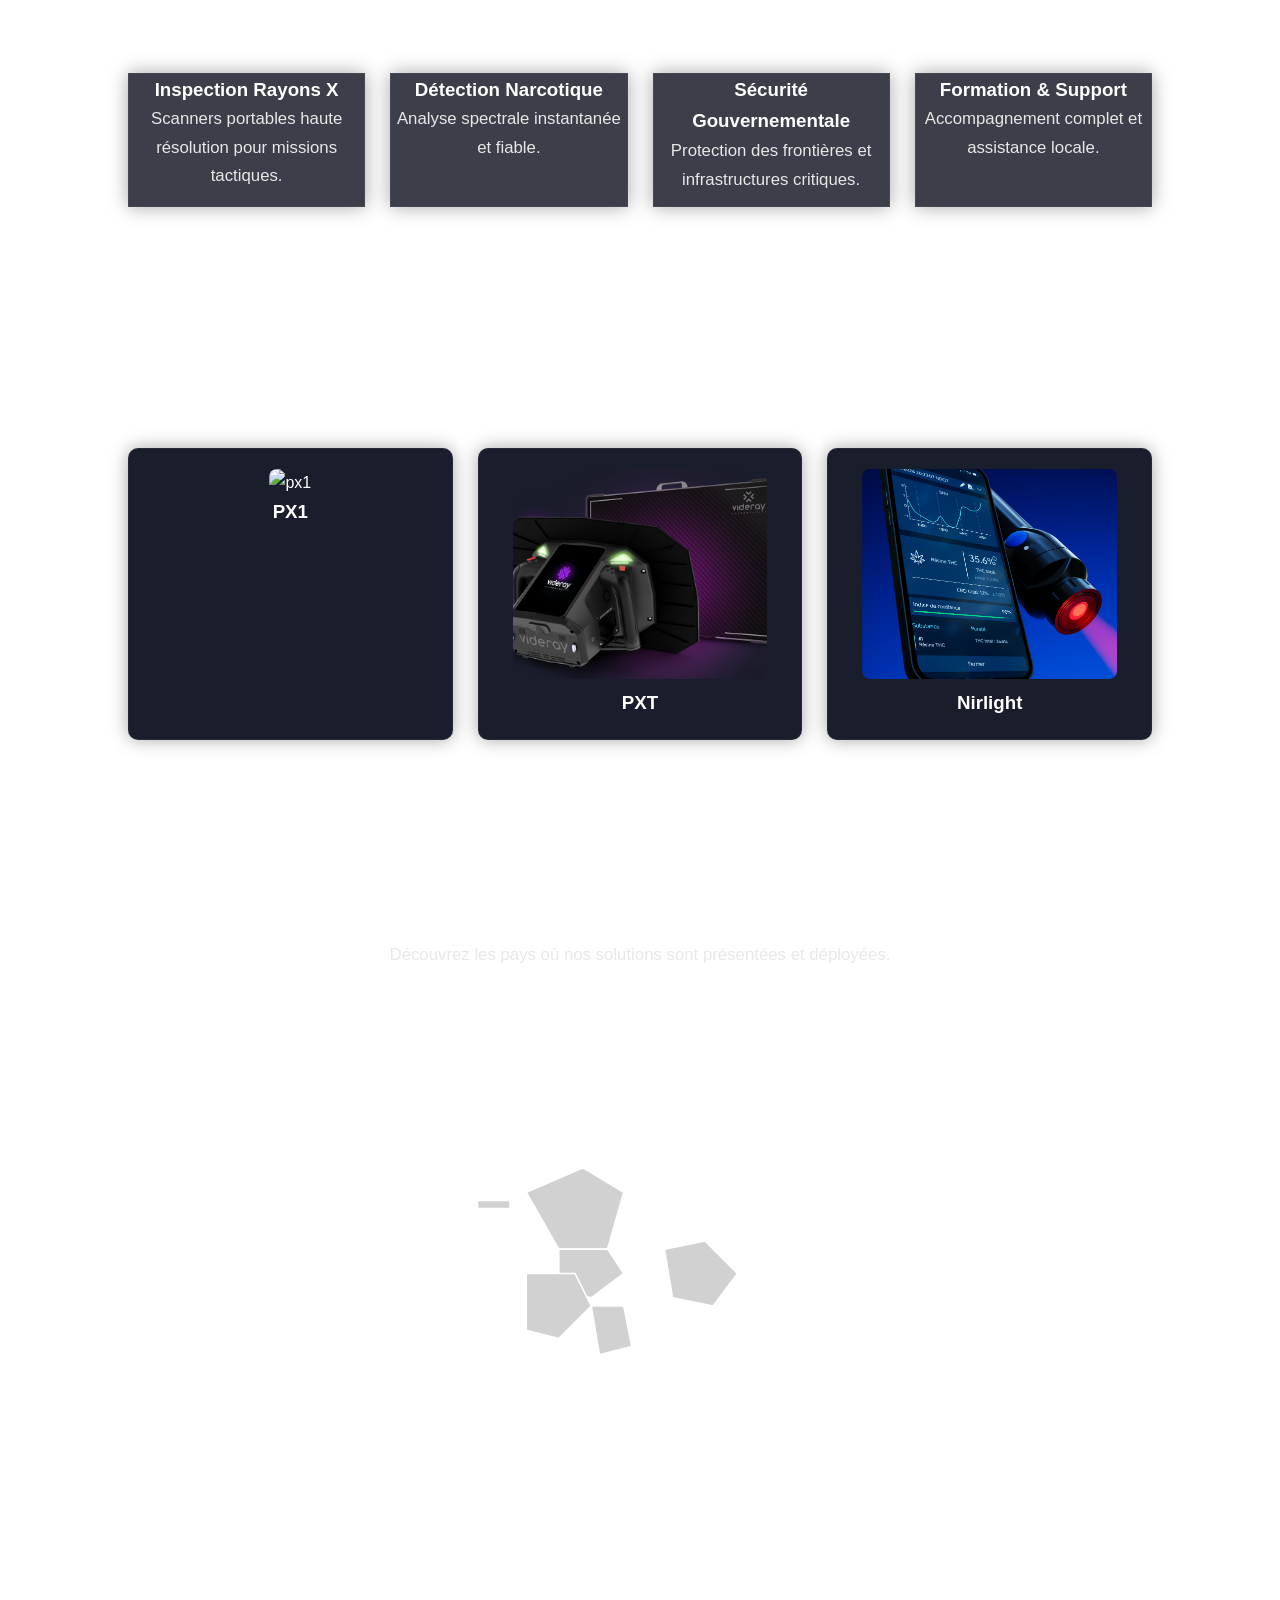
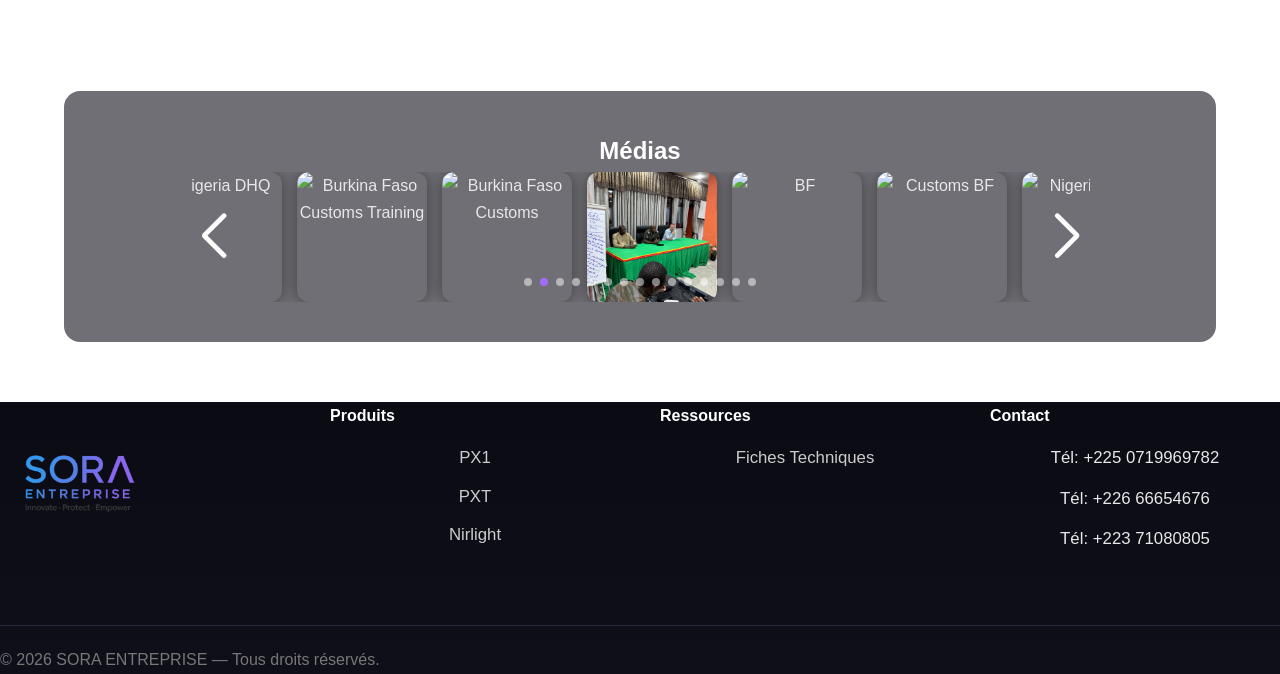
==== commit aac6a905: "index.html update" ====
--- a/index.html
+++ b/index.html
@@ -33,11 +33,12 @@
             <li><a href="about.html">À propos</a></li>
             <li><a href="contact.html">Contact</a></li>
 
-            <li class="lang-switch">
-                <a href="index.html" class="flag fr"></a>
-                <a href="en/index.html" class="flag en"></a>
-            </li>
-        </ul>
+          <li class="lang-switcher">
+    <button onclick="translateTo('fr')">FR</button>
+    <span>|</span>
+    <button onclick="translateTo('en')">EN</button>
+</li>
+</div>
     </nav>
 </header>
     
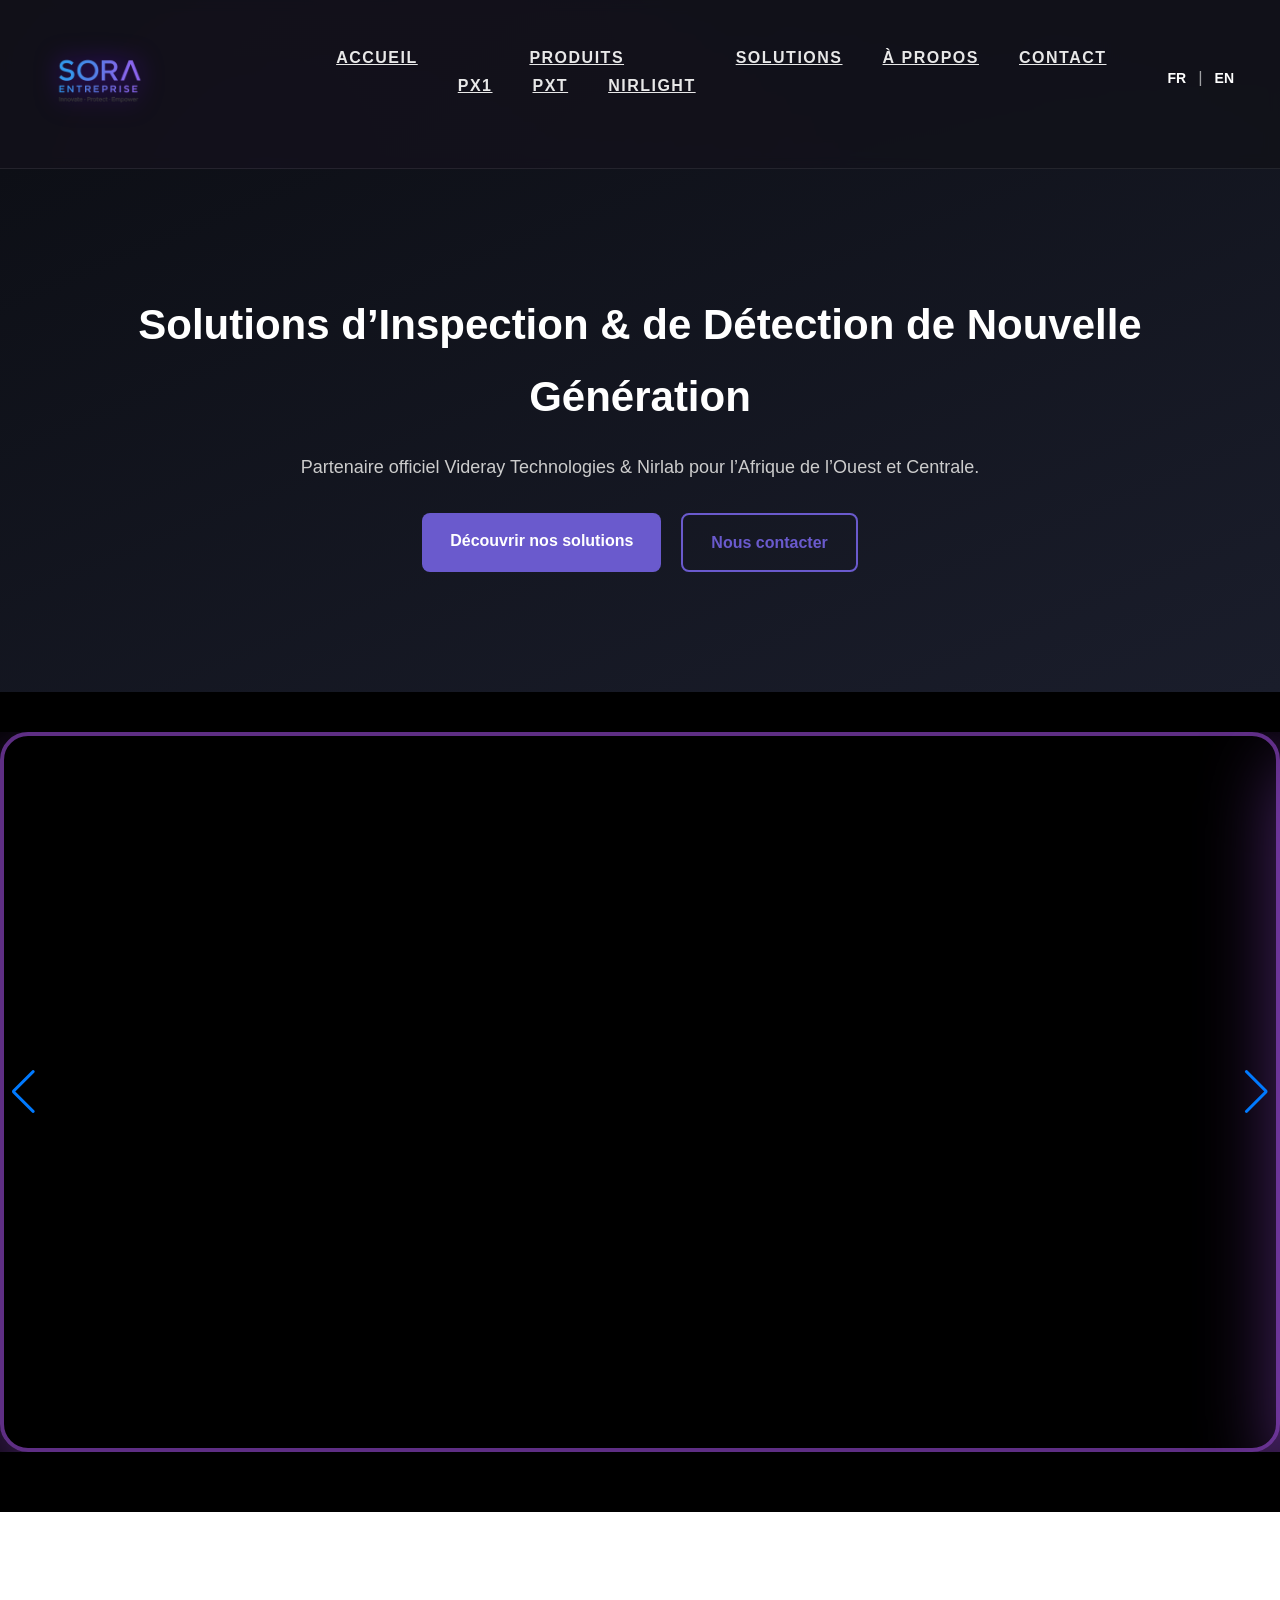
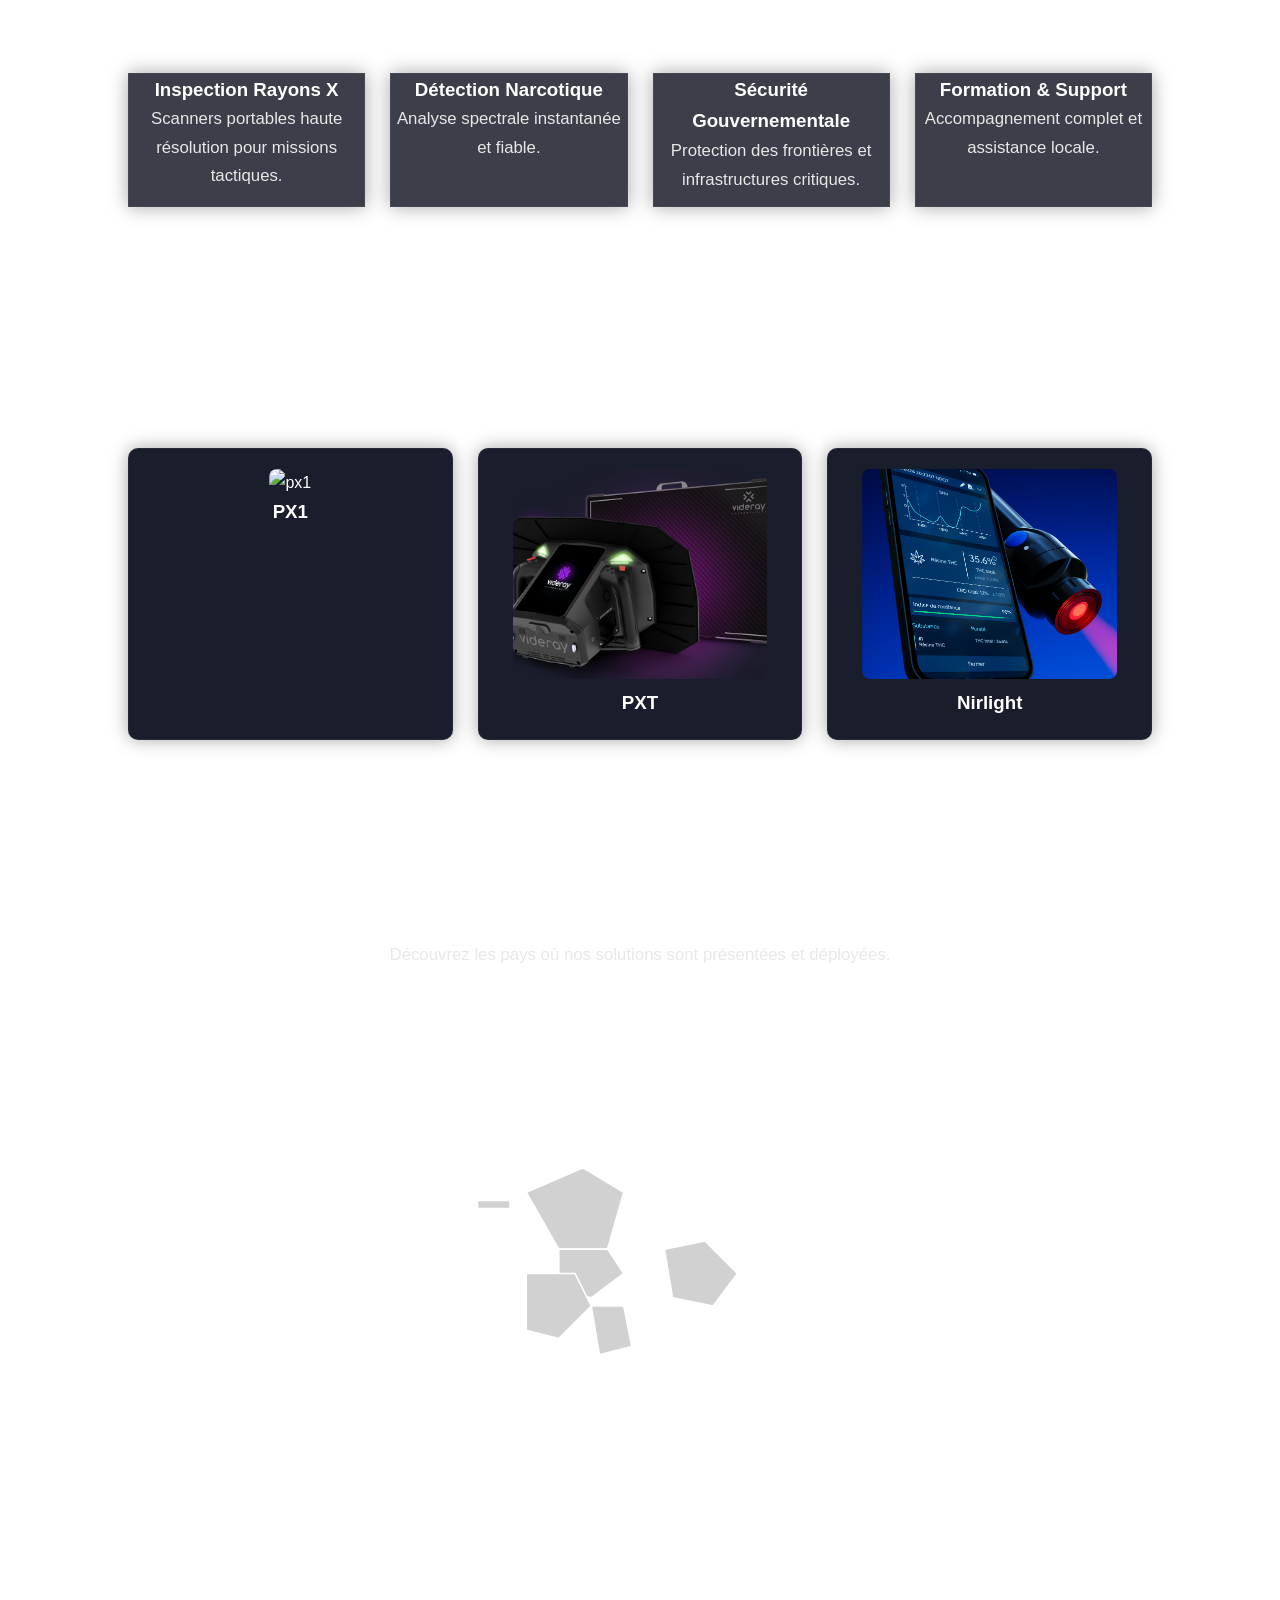
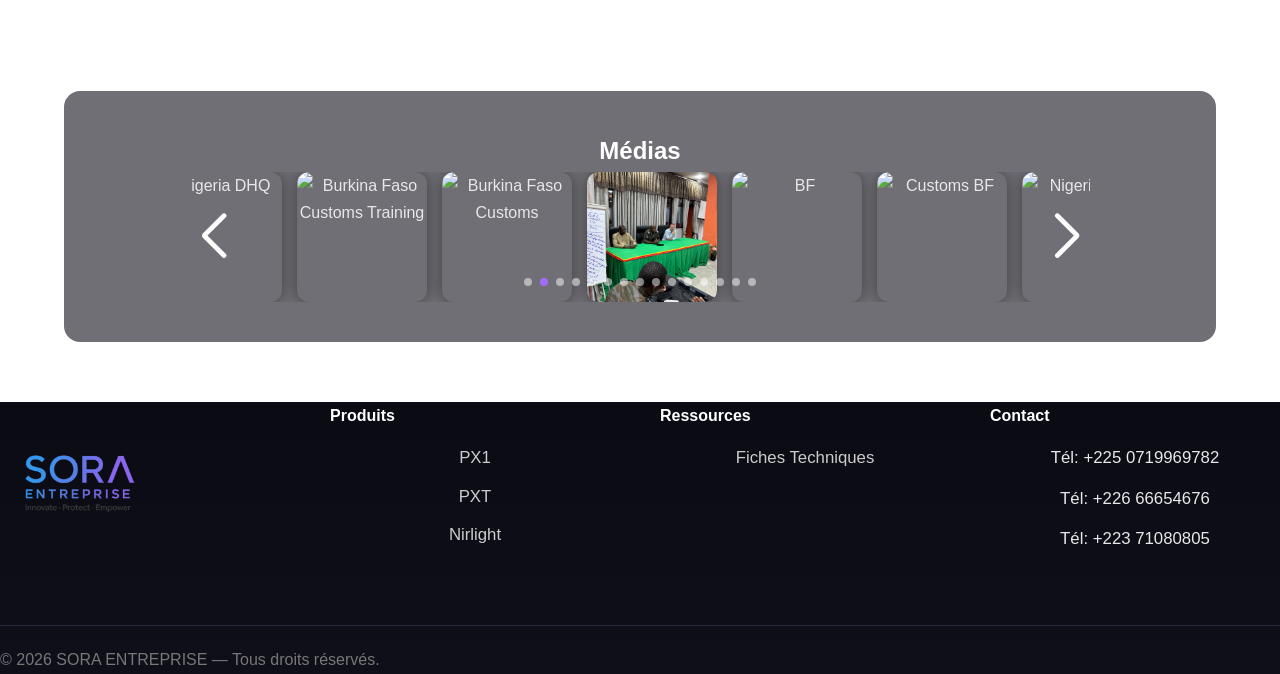
==== commit 5569ca8f: "index.html" ====
--- a/index.html
+++ b/index.html
@@ -299,6 +299,32 @@
 <div id="lightbox" class="lightbox">
     <img id="lightbox-img" src="">
 </div>
-
+<div id="google_translate_element" style="display:none;"></div>
+
+<script type="text/javascript">
+function googleTranslateElementInit() {
+  new google.translate.TranslateElement({
+    pageLanguage: 'fr',
+    includedLanguages: 'fr,en',
+    autoDisplay: false
+  }, 'google_translate_element');
+}
+
+function translateTo(lang) {
+    var frame = document.querySelector('iframe.goog-te-menu-frame');
+    if (!frame) return alert("Traduction en cours de chargement…");
+
+    var innerDoc = frame.contentDocument || frame.contentWindow.document;
+    var langButtons = innerDoc.querySelectorAll('.goog-te-menu2-item span.text');
+
+    langButtons.forEach(function(btn) {
+        if (btn.innerHTML.toLowerCase().includes(lang)) {
+            btn.click();
+        }
+    });
+}
+</script>
+
+<script src="//translate.google.com/translate_a/element.js?cb=googleTranslateElementInit"></script>
 </body>
 </html>
--- a/styles.css
+++ b/styles.css
@@ -592,3 +592,30 @@
     transform: scale(1.07);
     box-shadow: 0 0 25px rgba(106,0,255,0.7);
 }
+.lang-switcher {
+    display: flex;
+    align-items: center;
+    gap: 6px;
+    margin-left: 15px;
+}
+
+.lang-switcher button {
+    background: none;
+    border: none;
+    color: #ffffff;
+    cursor: pointer;
+    font-weight: 600;
+    padding: 4px 6px;
+    font-size: 14px;
+    transition: 0.2s ease;
+}
+
+.lang-switcher button:hover {
+    color: #7a5cff; /* Violet SORA */
+    transform: scale(1.05);
+}
+
+.lang-switcher span {
+    color: #ffffff;
+    opacity: 0.6;
+}
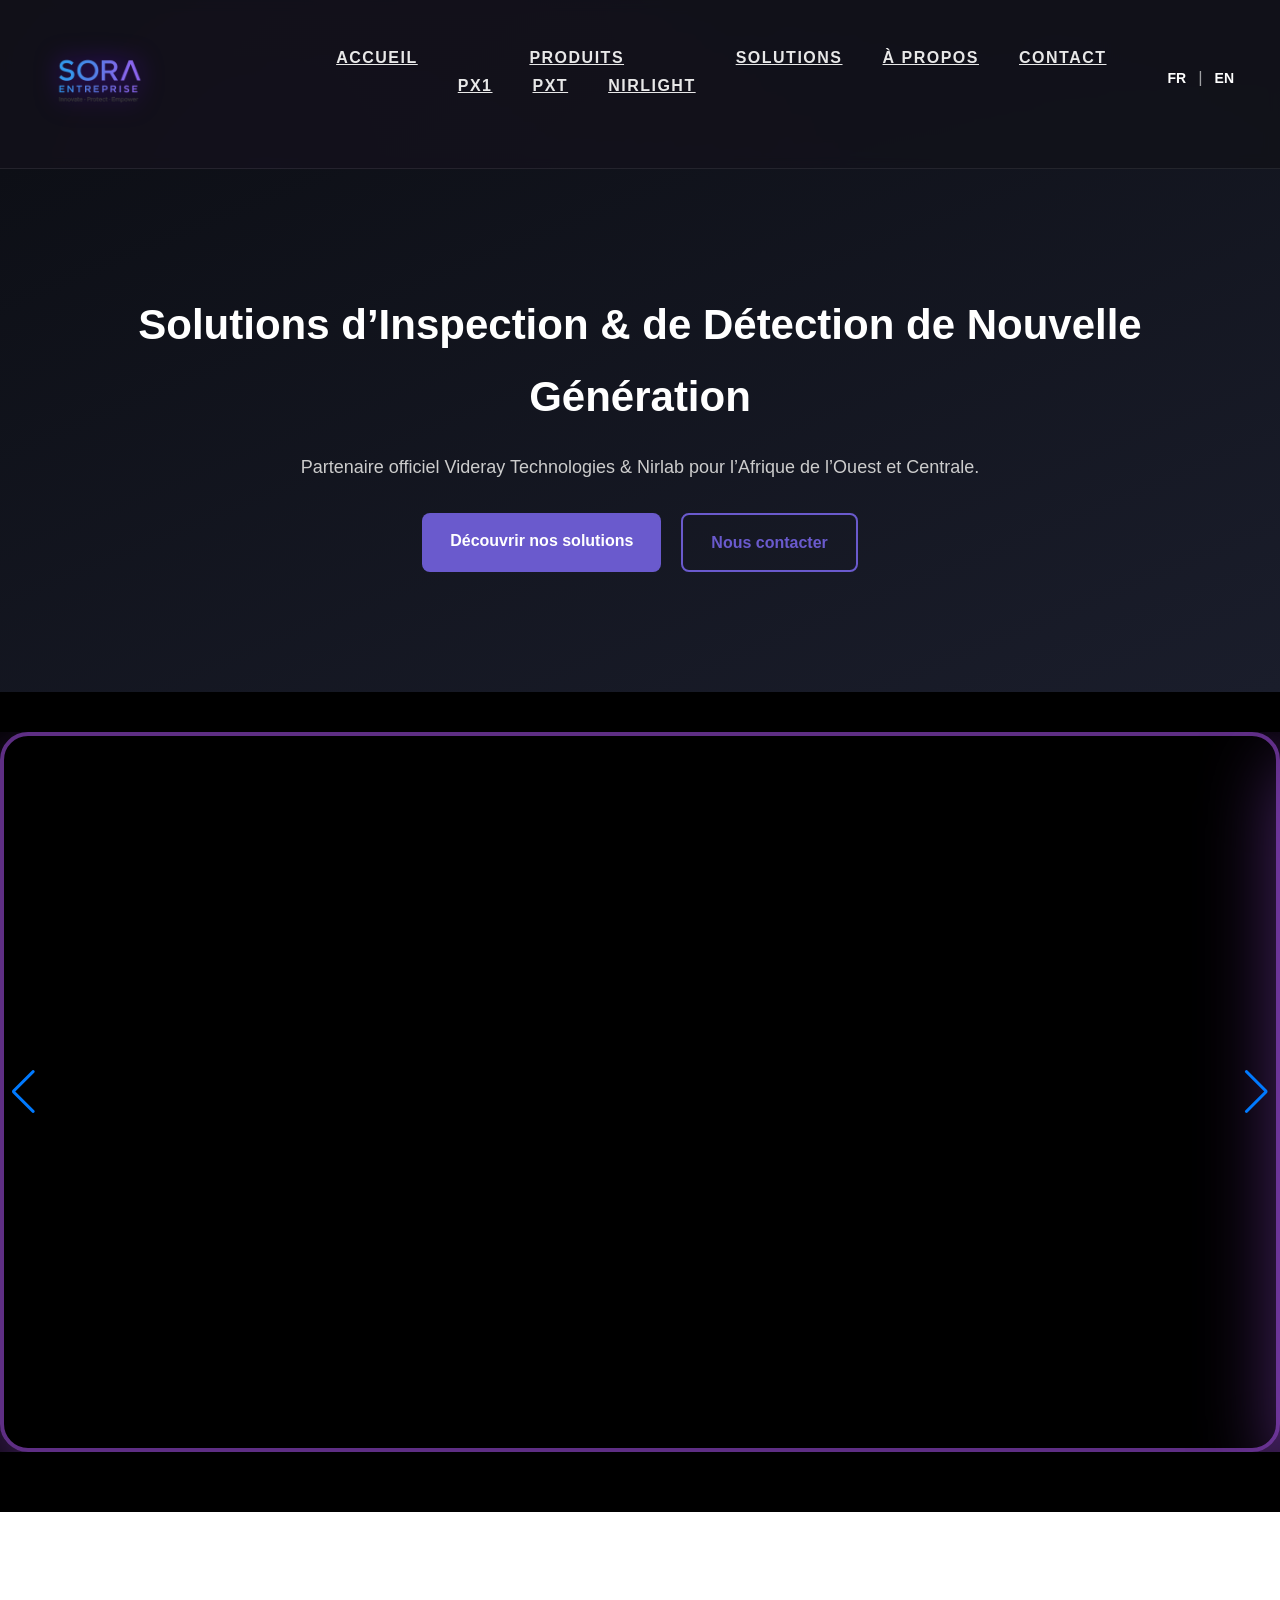
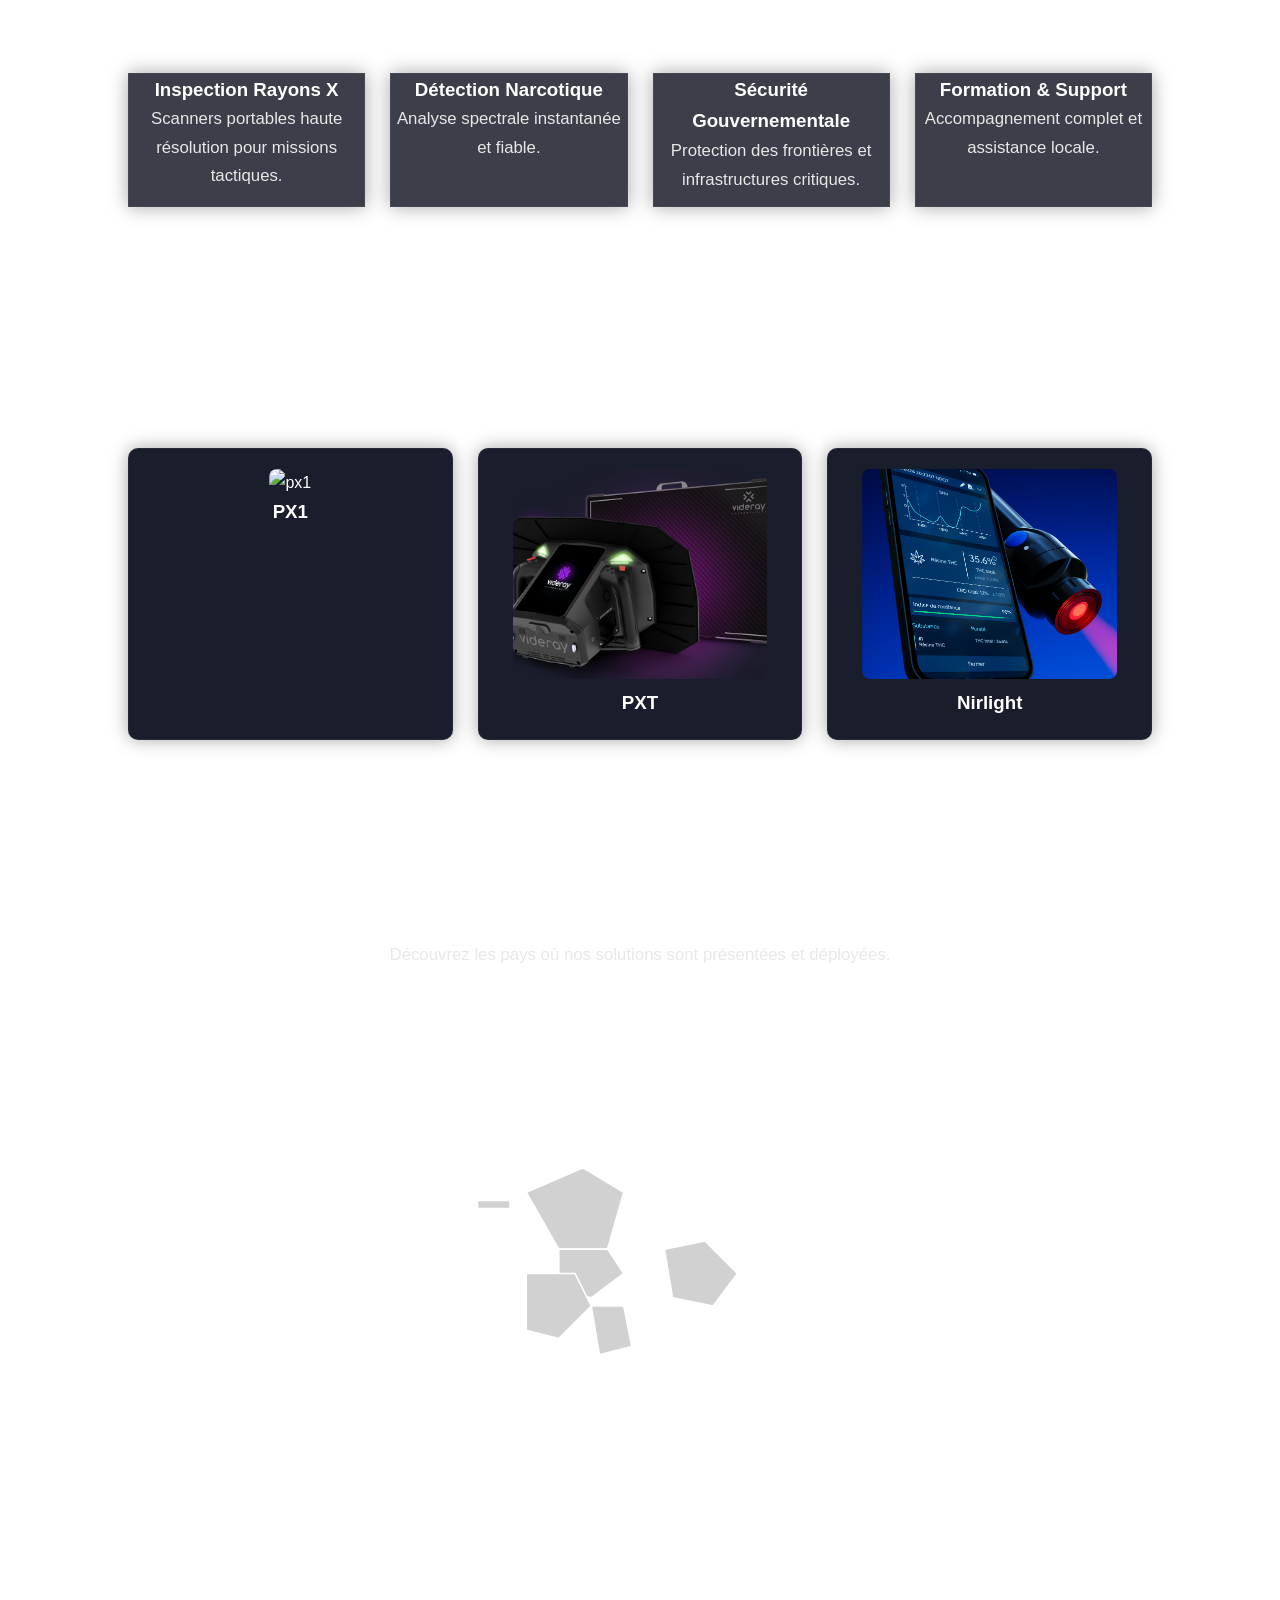
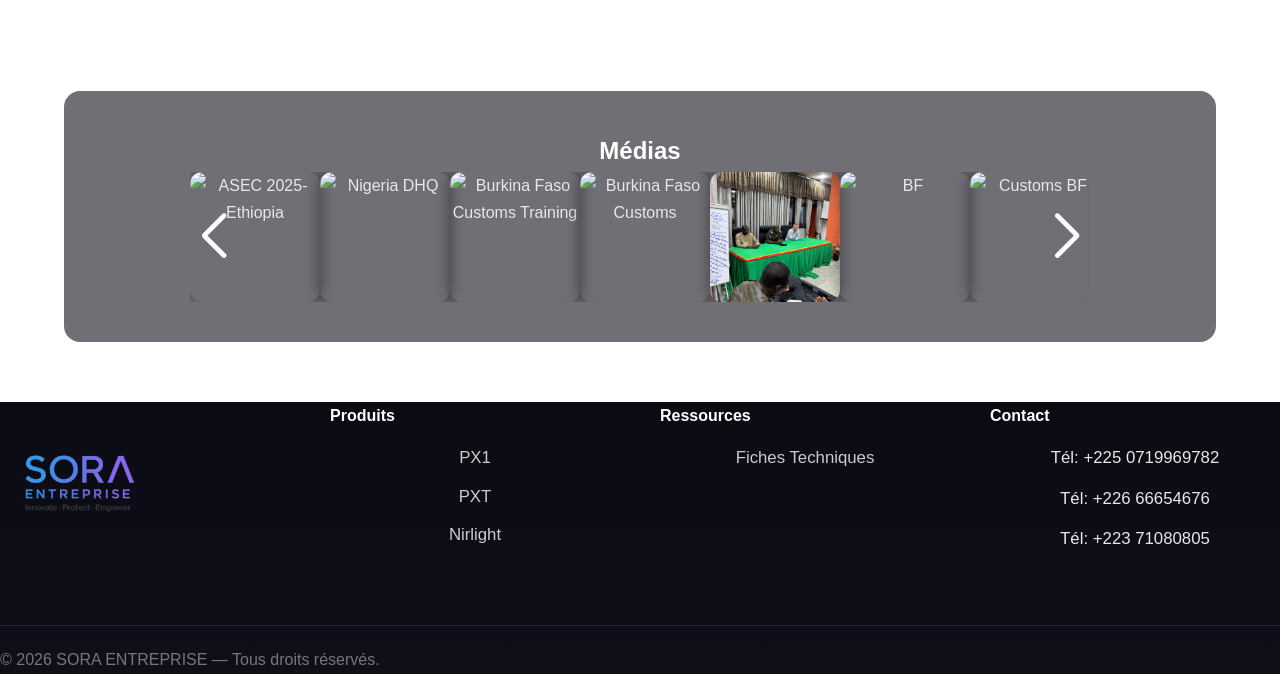
==== commit e1e8985f: "index.html" ====
--- a/index.html
+++ b/index.html
@@ -293,12 +293,6 @@
     </div>
 </footer>
 
-<script src="https://unpkg.com/swiper/swiper-bundle.min.js"></script>
-<script src="script.js"></script>
-
-<div id="lightbox" class="lightbox">
-    <img id="lightbox-img" src="">
-</div>
 <div id="google_translate_element" style="display:none;"></div>
 
 <script type="text/javascript">
@@ -309,22 +303,26 @@
     autoDisplay: false
   }, 'google_translate_element');
 }
-
+</script>
+
+<script src="https://translate.google.com/translate_a/element.js?cb=googleTranslateElementInit"></script>
+    <script>
 function translateTo(lang) {
-    var frame = document.querySelector('iframe.goog-te-menu-frame');
-    if (!frame) return alert("Traduction en cours de chargement…");
-
-    var innerDoc = frame.contentDocument || frame.contentWindow.document;
-    var langButtons = innerDoc.querySelectorAll('.goog-te-menu2-item span.text');
-
-    langButtons.forEach(function(btn) {
-        if (btn.innerHTML.toLowerCase().includes(lang)) {
-            btn.click();
+    const interval = setInterval(() => {
+        const frame = document.querySelector('iframe.goog-te-menu-frame');
+        if (frame) {
+            clearInterval(interval);
+            const innerDoc = frame.contentDocument || frame.contentWindow.document;
+            const langButtons = innerDoc.querySelectorAll('.goog-te-menu2-item span.text');
+
+            langButtons.forEach(btn => {
+                if (btn.innerHTML.toLowerCase().includes(lang)) {
+                    btn.click();
+                }
+            });
         }
-    });
+    }, 500);
 }
 </script>
-
-<script src="//translate.google.com/translate_a/element.js?cb=googleTranslateElementInit"></script>
 </body>
 </html>
